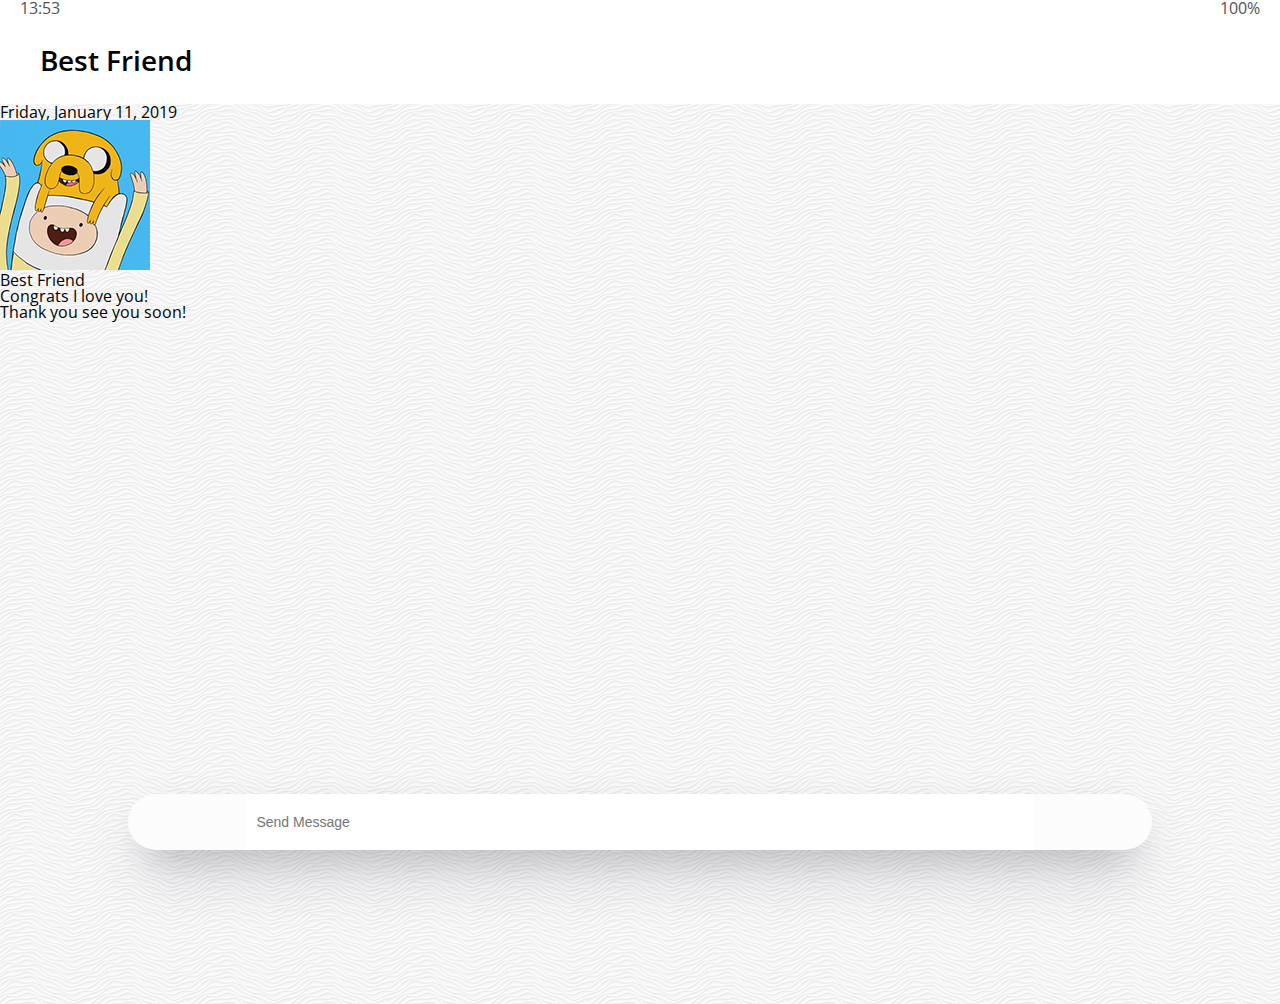
==== chat.html @ f49bbf38 "composed chat page." ====
<!DOCTYPE html>
<html lang="en">
  <head>
    <meta charset="UTF-8" />
    <meta name="viewport" content="width=device-width, initial-scale=1.0" />
    <meta http-equiv="X-UA-Compatible" content="ie=edge" />
    <link
      rel="stylesheet"
      href="https://use.fontawesome.com/releases/v5.8.1/css/all.css"
      integrity="sha384-50oBUHEmvpQ+1lW4y57PTFmhCaXp0ML5d60M1M7uH2+nqUivzIebhndOJK28anvf"
      crossorigin="anonymous"
    />
    <link rel="stylesheet" href="css/styles.css" />
    <title>Chat | Kakao Clone</title>
  </head>
  <body class="chats-body">
    <div class="status-bar">
      <div class="status-bar__column">
        <span class="status-bar__clock">13:53</span>
      </div>
      <div class="status-bar__column">
        <i class="fas fa-clock"></i>
        <i class="fas fa-volume-mute"></i>
        <i class="fas fa-wifi"></i>
        <span class="status-bar__battery-level">100%</span>
        <i class="fas fa-battery-full"></i>
      </div>
    </div>
    <header class="header">
      <div class="header__header-column">
        <div class="header__back-btn">
          <a href="index.html">
            <i class="fas fa-arrow-left fa"></i>
          </a>
        </div>
        <h1 class="header__title">Best Friend</h1>
      </div>
      <div class="header__header-column">
        <span class="header__icon">
          <i class="fas fa-search"></i>
        </span>
        <span class="header__icon">
          <i class="fas fa-bars"></i>
        </span>
      </div>
    </header>
    <main class="chat">
      <ul class="chat__messages">
        <span class="chat__timestamp">Friday, January 11, 2019</span>
        <li class="incoming-message message">
          <img src="images/avatar.jpg" alt="avatar" class="g-avatar message__avatar" />
          <div class="message__content">
            <span class="message__author">Best Friend</span>
            <div class="message__bubble">Congrats I love you!</div>
          </div>
          <span class="message__timestamp"></span>
        </li>
        <li class="outgoing-message message">
          <span class="message__timestamp"></span>
          <div class="message__content">
            <div class="message__bubble">Thank you see you soon!</div>
          </div>
        </li>
      </ul>
    </main>
    <div class="chat__write">
      <div class="chat__write-column"><i class="far fa-plus-square"></i></div>
      <div class="chat__write-column">
        <input type="text" placeholder="Send Message" class="chat__write-input" />
      </div>
      <div class="chat__write-column">
        <span class="chat__write-icon"><i class="far fa-smile-wink"></i></span>
        <span class="chat__write-icon"><i class="fas fa-microphone"></i></span>
      </div>
    </div>
  </body>
</html>
---- css/styles.css ----
@import url("https://fonts.googleapis.com/css?family=Open+Sans:300,400,600");
@import "reset.css";
@import "status-bar.css";
@import "header.css";
@import "nav-bar.css";
@import "friend.css";
@import "friends.css";
@import "find.css";
@import "more.css";
@import "settings.css";
@import "chat.css";

* {
  box-sizing: border-box;
}

body {
  background-color: white;
  padding: 10px 20px;
  color: #020202;
  font-family: "Open Sans", -apple-system, BlinkMacSystemFont, "Segoe UI", Roboto, Oxygen, Ubuntu,
    Cantarell, "Helvetica Neue", sans-serif;
}

a {
  color: inherit;
  text-decoration: none;
}
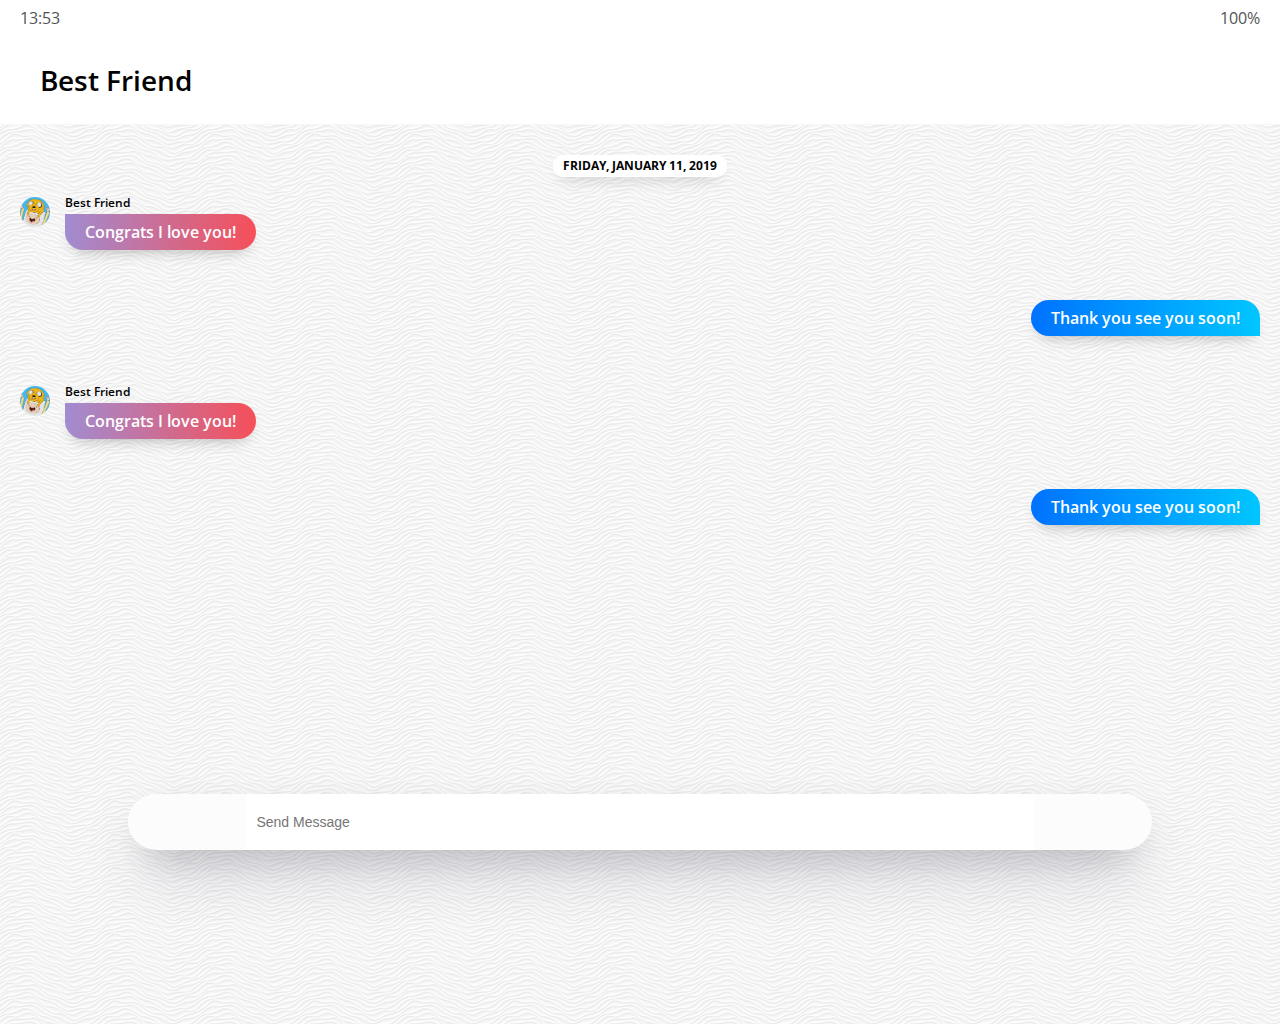
==== commit abd5fca0: "complicated chat page." ====
--- a/chat.html
+++ b/chat.html
@@ -44,21 +44,33 @@
         </span>
       </div>
     </header>
-    <main class="chat">
+    <main class="chat-screen">
       <ul class="chat__messages">
         <span class="chat__timestamp">Friday, January 11, 2019</span>
         <li class="incoming-message message">
           <img src="images/avatar.jpg" alt="avatar" class="g-avatar message__avatar" />
           <div class="message__content">
             <span class="message__author">Best Friend</span>
-            <div class="message__bubble">Congrats I love you!</div>
+            <span class="message__bubble">Congrats I love you!</span>
           </div>
-          <span class="message__timestamp"></span>
         </li>
-        <li class="outgoing-message message">
+        <li class="sent-message message">
           <span class="message__timestamp"></span>
           <div class="message__content">
-            <div class="message__bubble">Thank you see you soon!</div>
+            <span class="message__bubble">Thank you see you soon!</span>
+          </div>
+        </li>
+        <li class="incoming-message message">
+          <img src="images/avatar.jpg" alt="avatar" class="g-avatar message__avatar" />
+          <div class="message__content">
+            <span class="message__author">Best Friend</span>
+            <span class="message__bubble">Congrats I love you!</span>
+          </div>
+        </li>
+        <li class="sent-message message">
+          <span class="message__timestamp"></span>
+          <div class="message__content">
+            <span class="message__bubble">Thank you see you soon!</span>
           </div>
         </li>
       </ul>
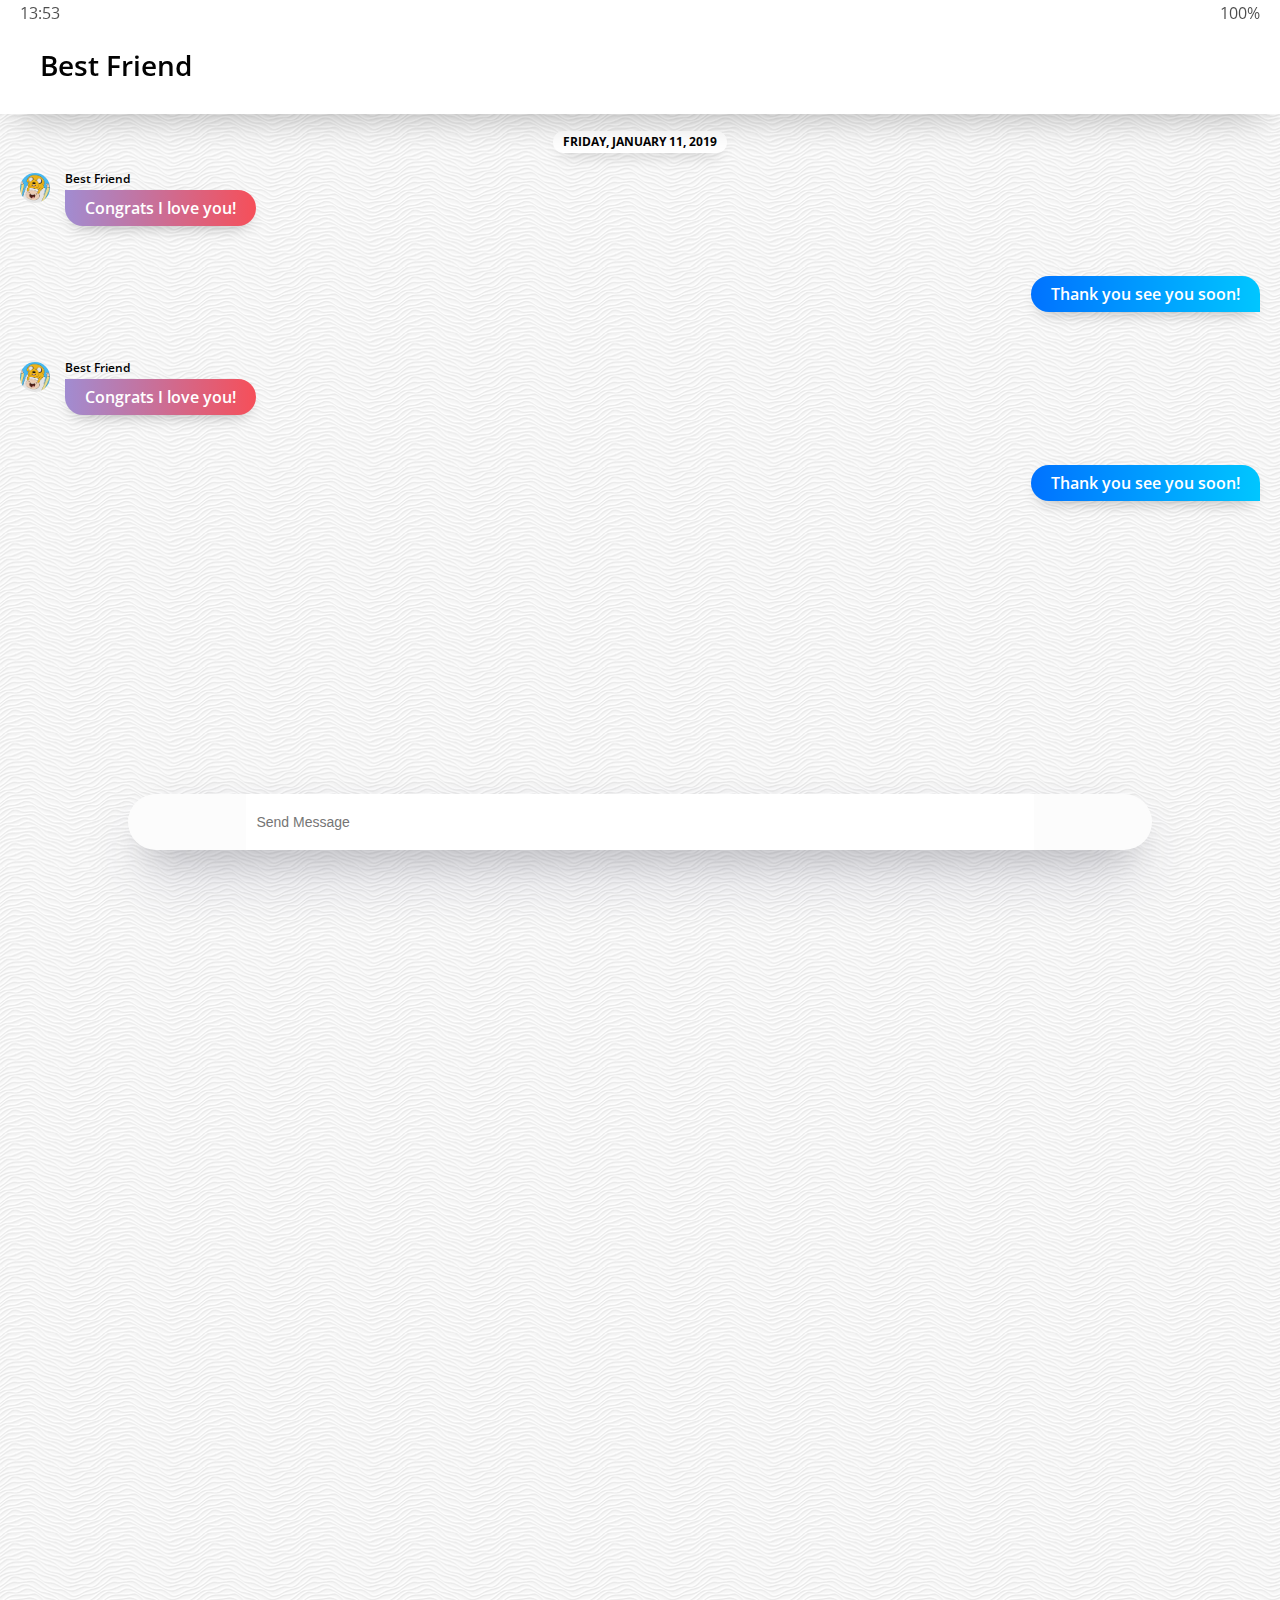
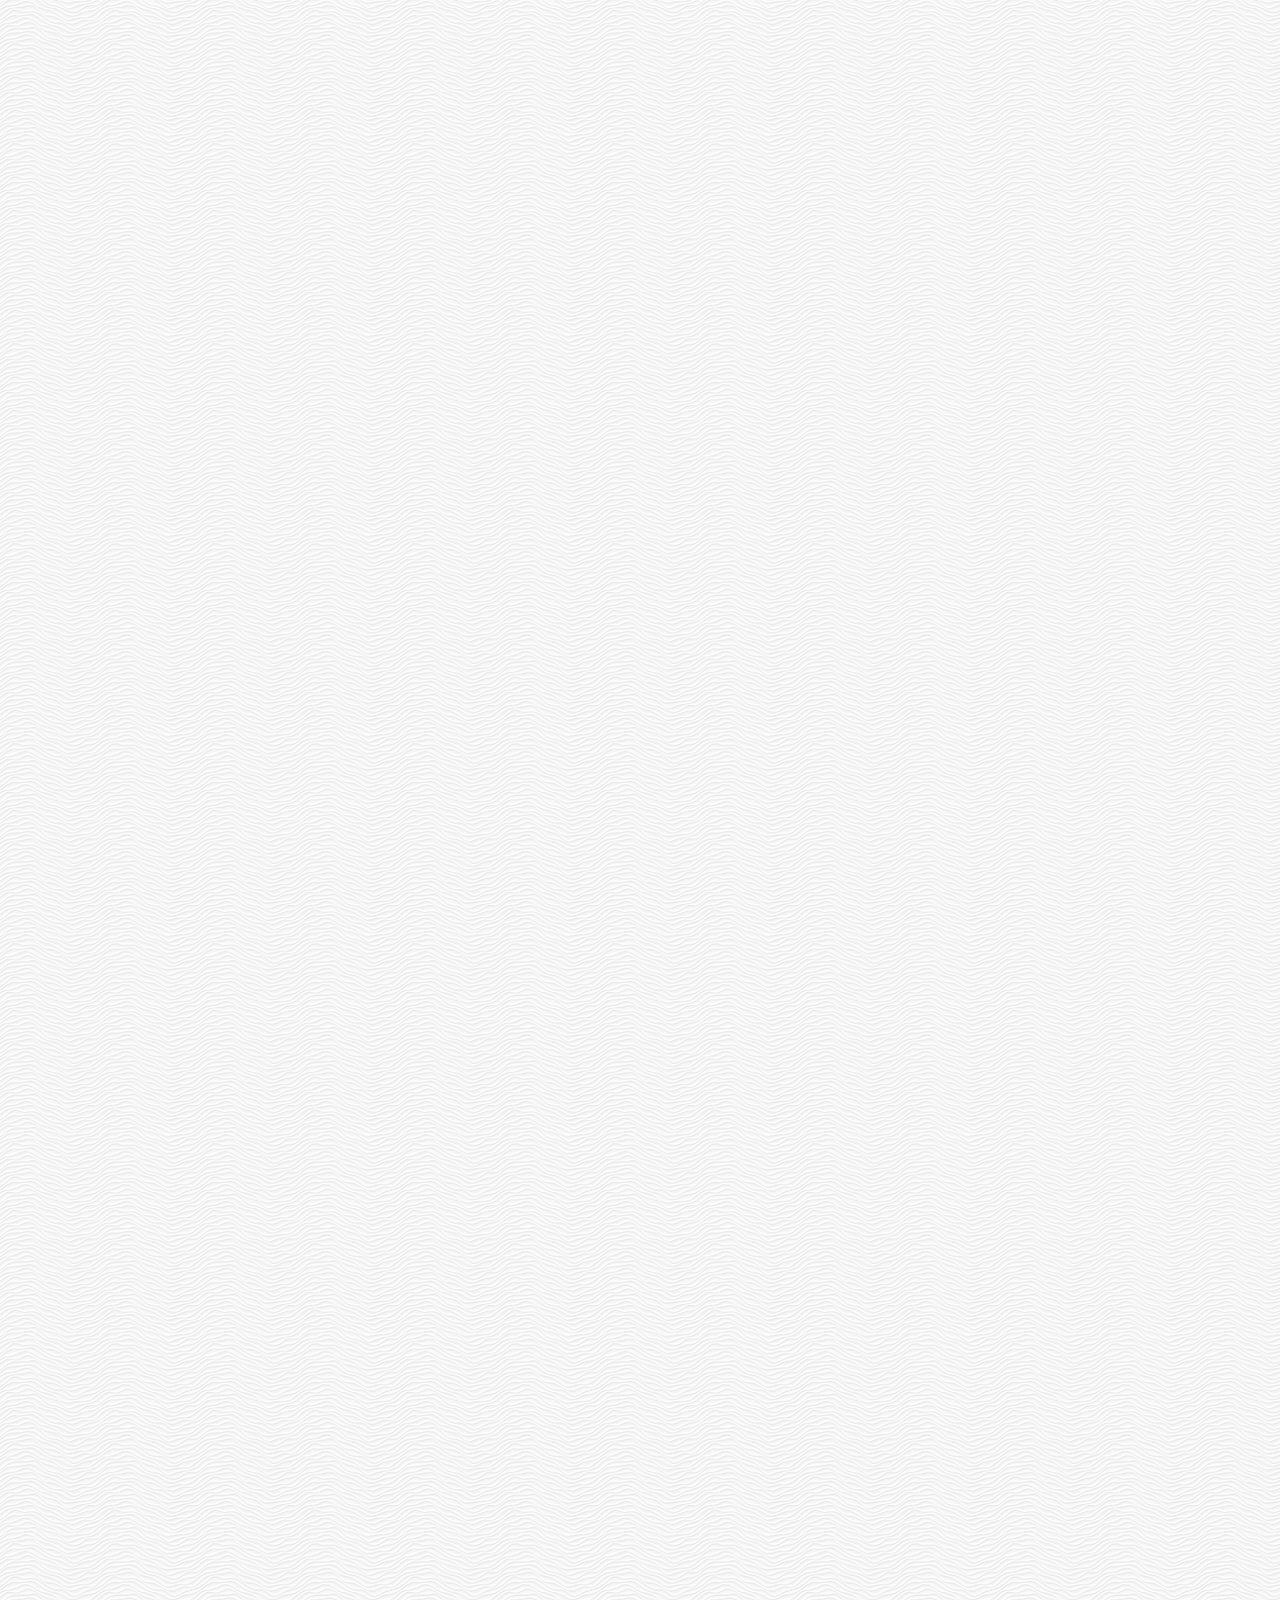
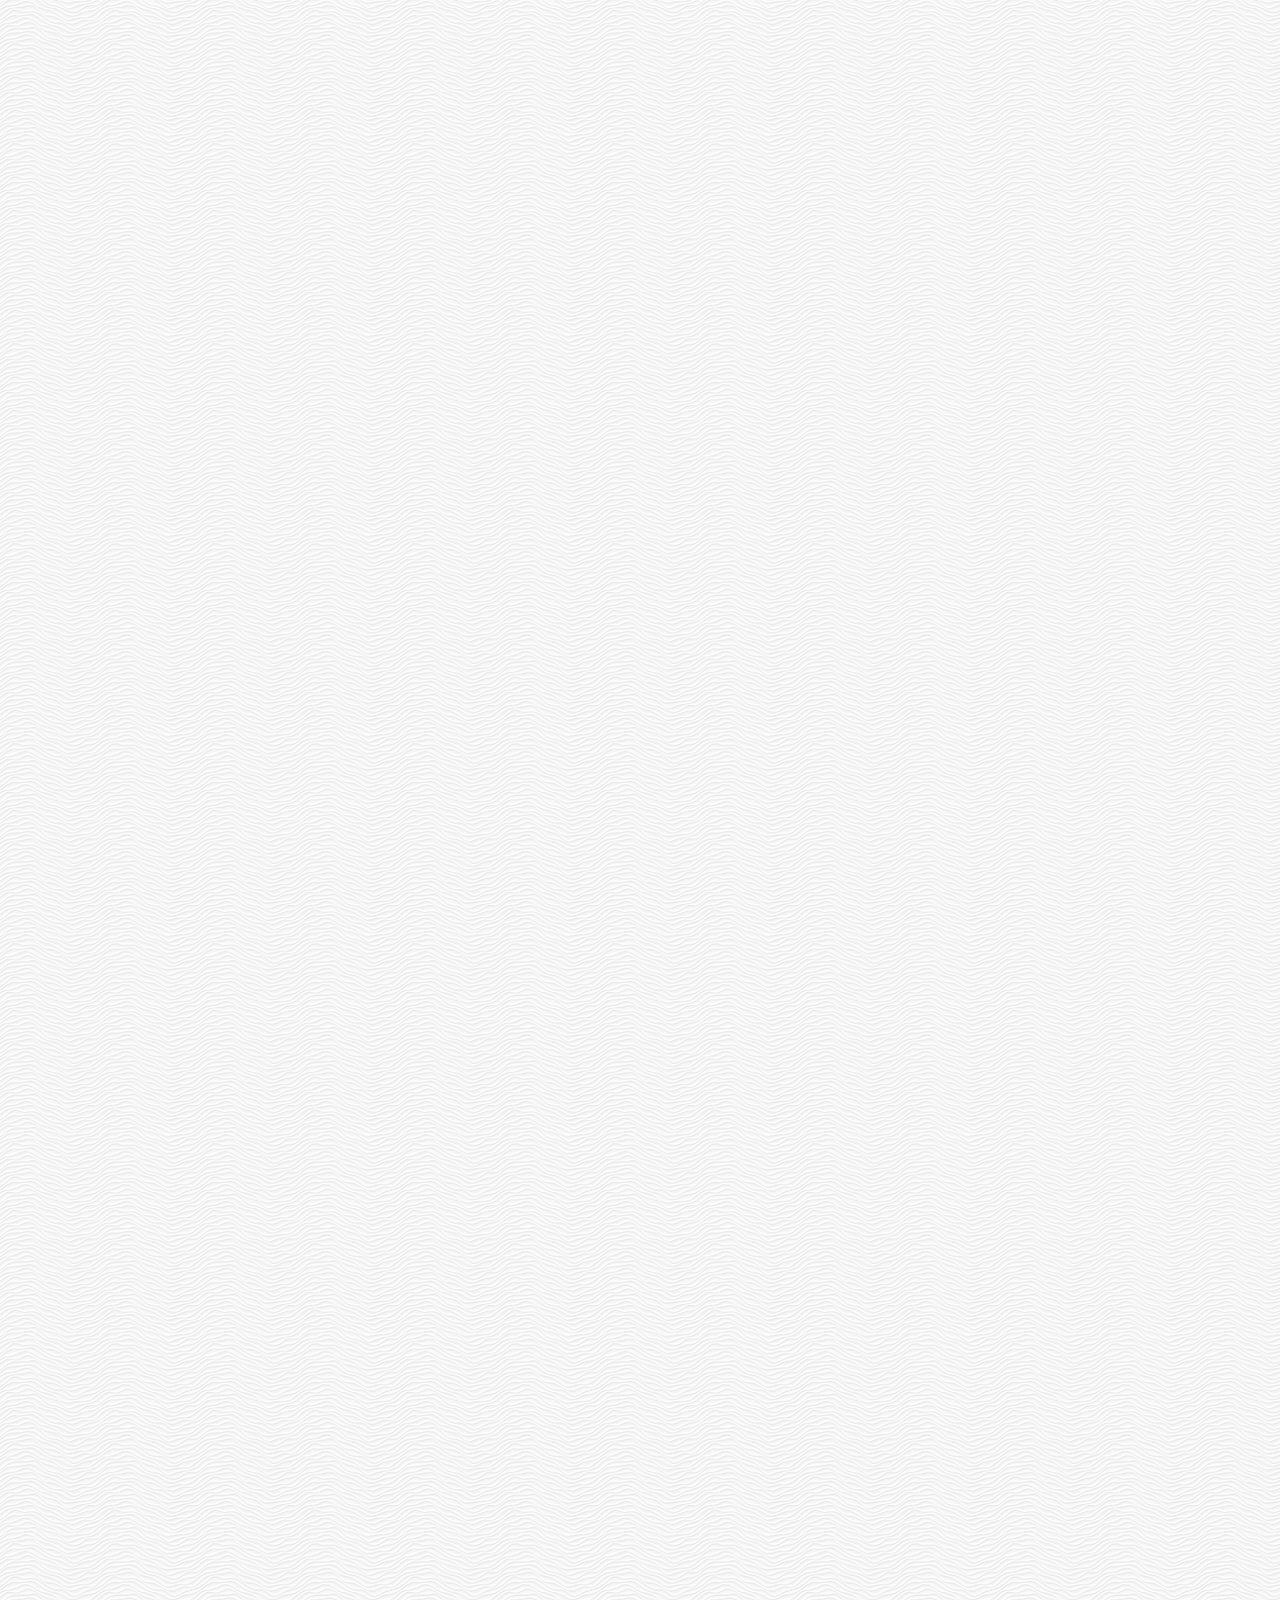
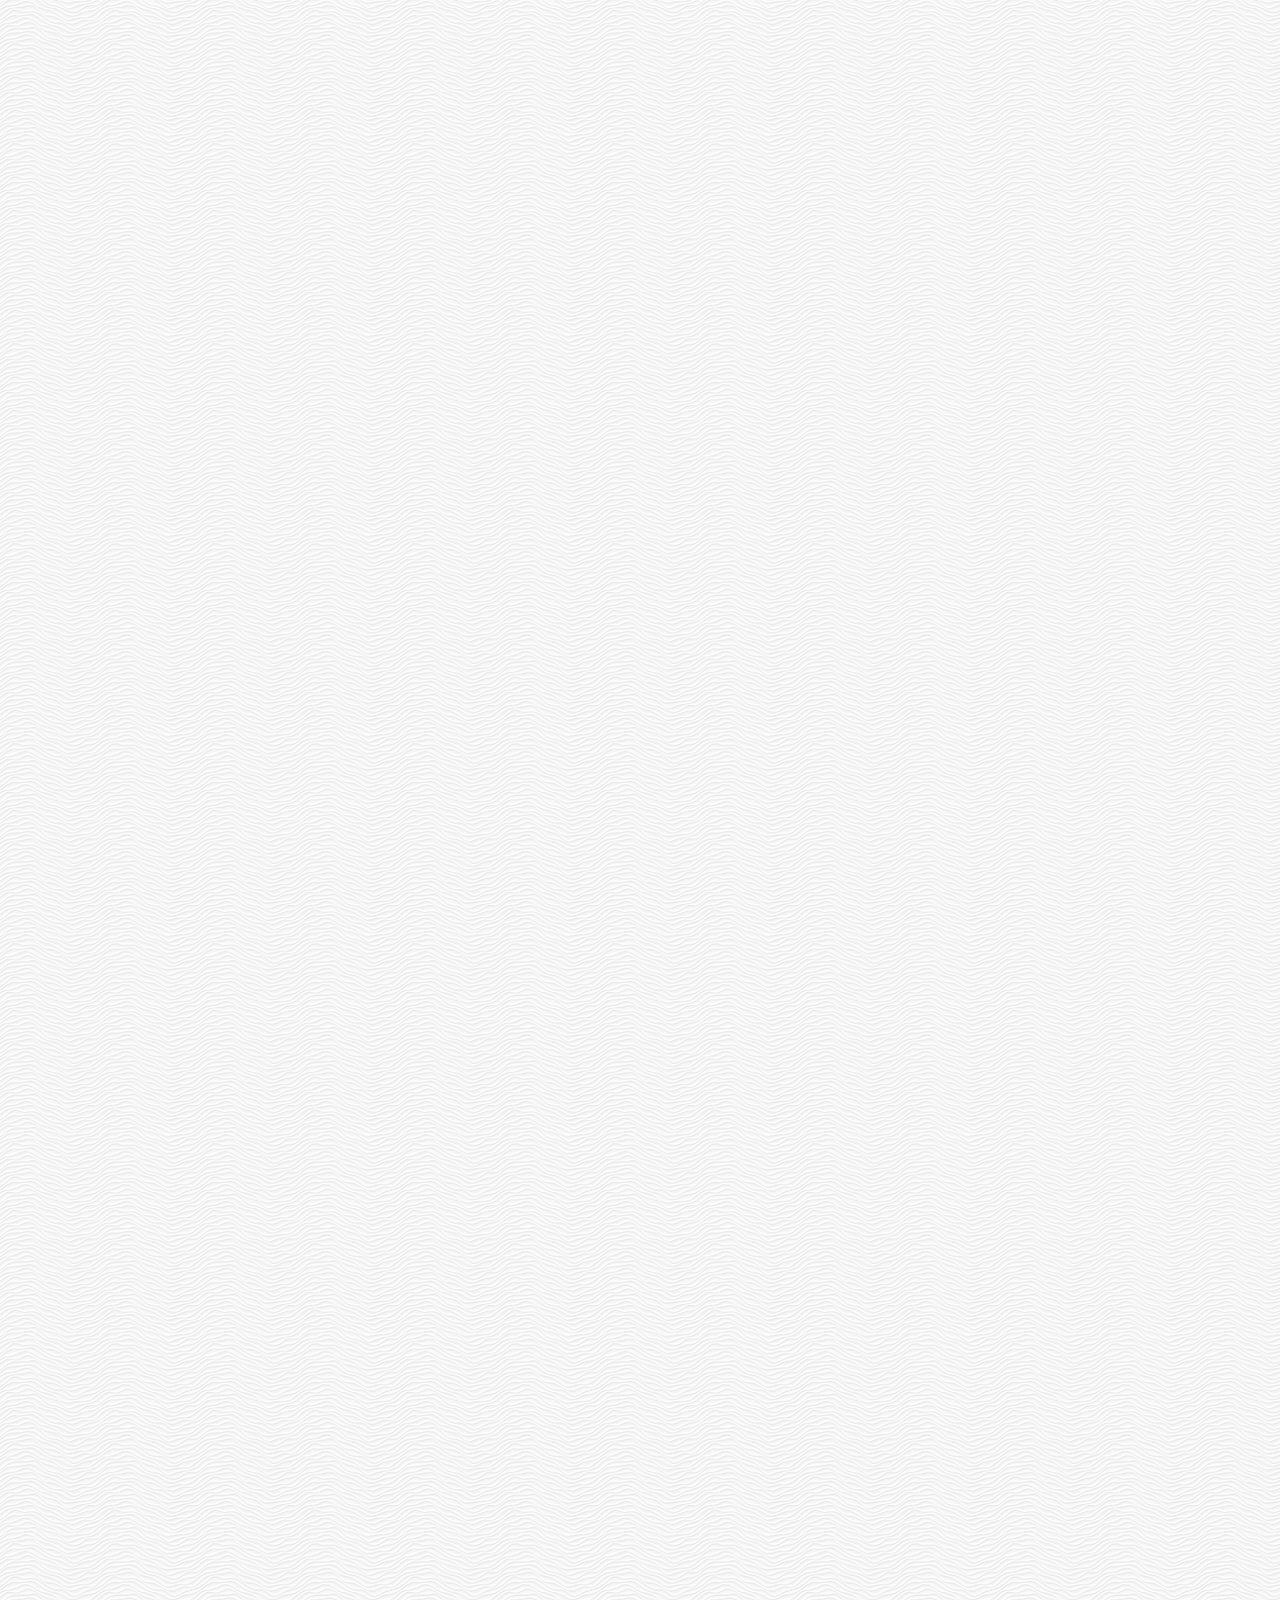
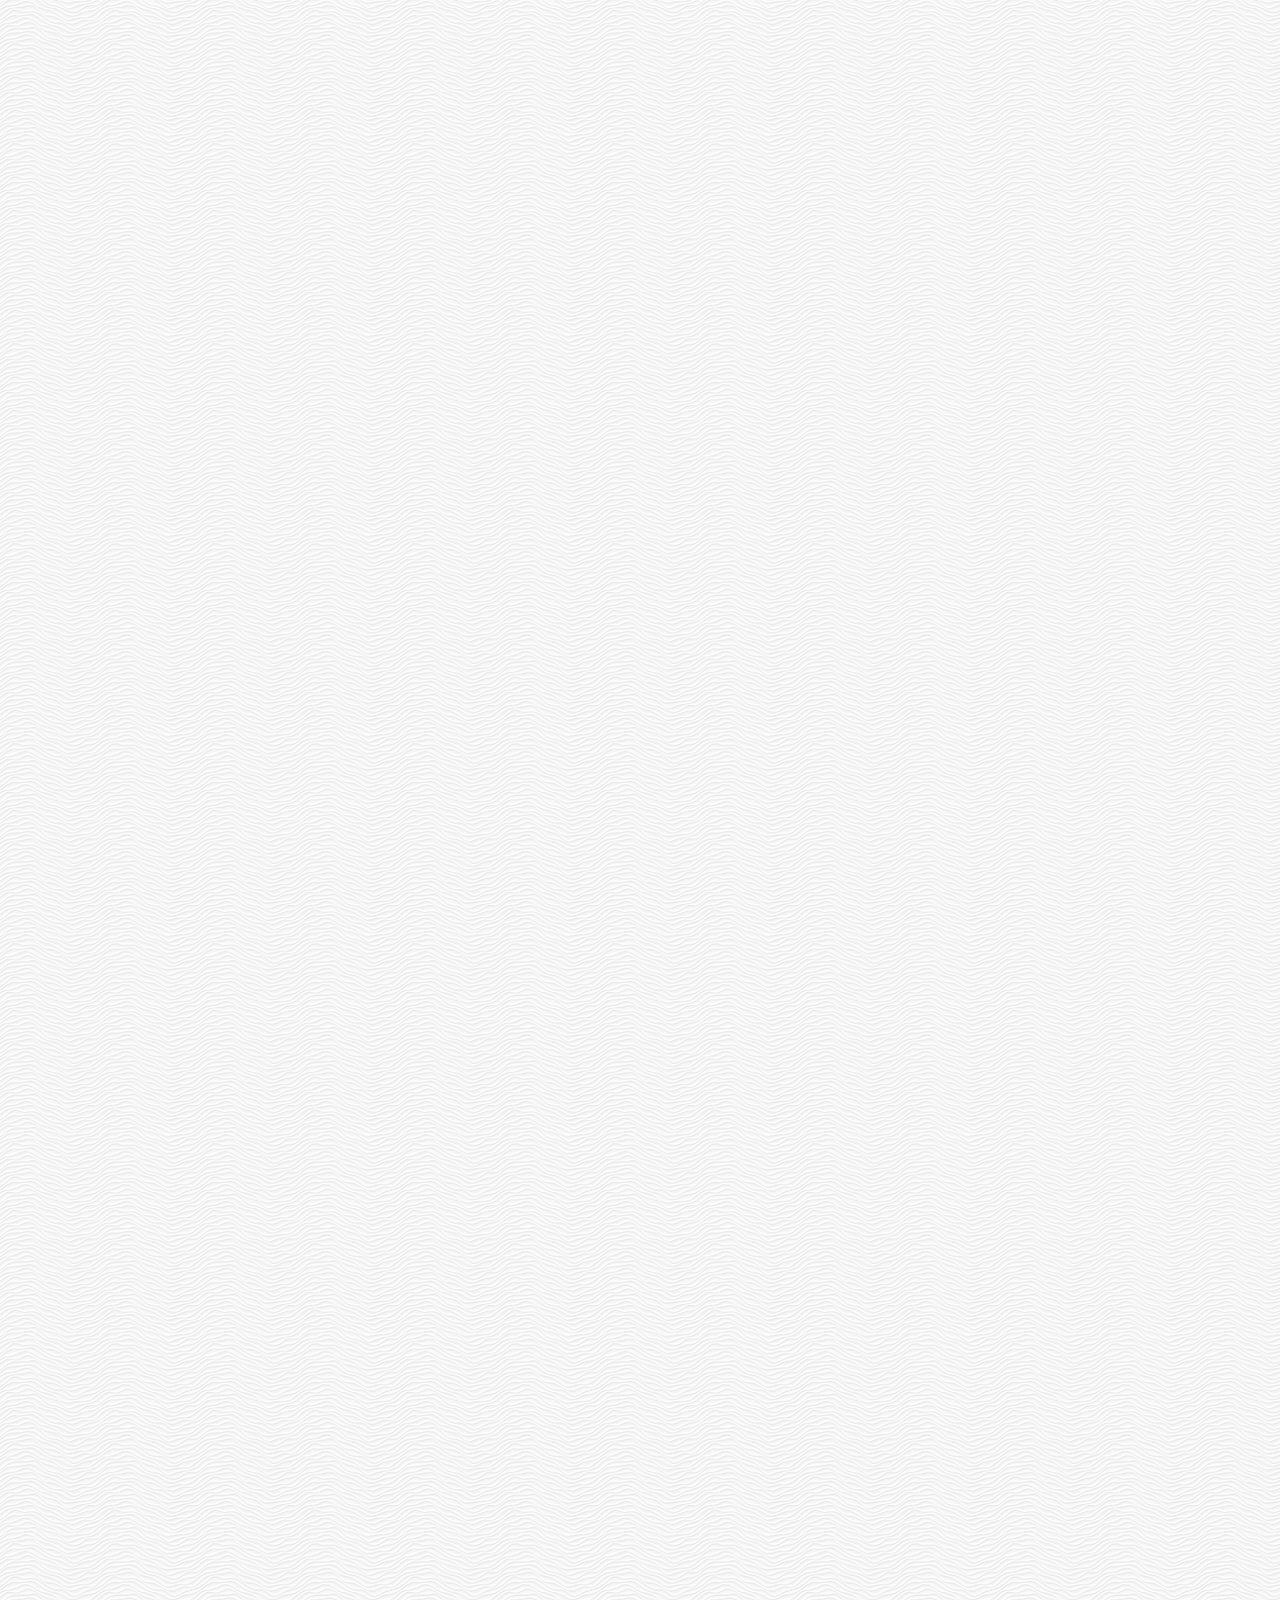
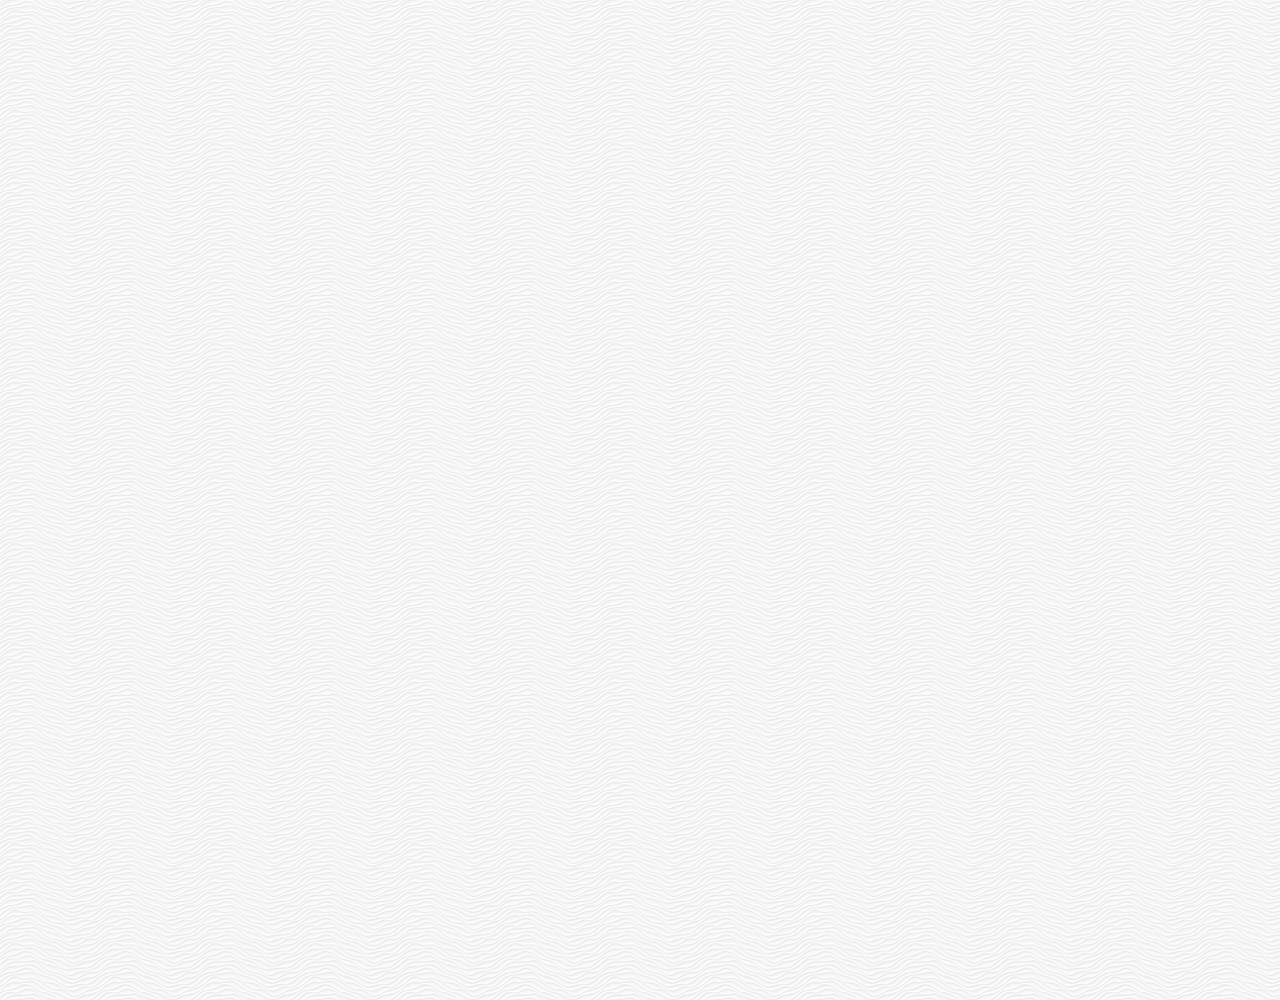
==== commit 6071ed4f: "UI modified for giving shadow some elements" ====
--- a/chat.html
+++ b/chat.html
@@ -14,36 +14,38 @@
     <title>Chat | Kakao Clone</title>
   </head>
   <body class="chats-body">
-    <div class="status-bar">
-      <div class="status-bar__column">
-        <span class="status-bar__clock">13:53</span>
+    <div class="header-wrapper">
+      <div class="status-bar">
+        <div class="status-bar__column">
+          <span class="status-bar__clock">13:53</span>
+        </div>
+        <div class="status-bar__column">
+          <i class="fas fa-clock"></i>
+          <i class="fas fa-volume-mute"></i>
+          <i class="fas fa-wifi"></i>
+          <span class="status-bar__battery-level">100%</span>
+          <i class="fas fa-battery-full"></i>
+        </div>
       </div>
-      <div class="status-bar__column">
-        <i class="fas fa-clock"></i>
-        <i class="fas fa-volume-mute"></i>
-        <i class="fas fa-wifi"></i>
-        <span class="status-bar__battery-level">100%</span>
-        <i class="fas fa-battery-full"></i>
-      </div>
+      <header class="header">
+        <div class="header__header-column">
+          <div class="header__back-btn">
+            <a href="index.html">
+              <i class="fas fa-arrow-left fa"></i>
+            </a>
+          </div>
+          <h1 class="header__title">Best Friend</h1>
+        </div>
+        <div class="header__header-column">
+          <span class="header__icon">
+            <i class="fas fa-search"></i>
+          </span>
+          <span class="header__icon">
+            <i class="fas fa-bars"></i>
+          </span>
+        </div>
+      </header>
     </div>
-    <header class="header">
-      <div class="header__header-column">
-        <div class="header__back-btn">
-          <a href="index.html">
-            <i class="fas fa-arrow-left fa"></i>
-          </a>
-        </div>
-        <h1 class="header__title">Best Friend</h1>
-      </div>
-      <div class="header__header-column">
-        <span class="header__icon">
-          <i class="fas fa-search"></i>
-        </span>
-        <span class="header__icon">
-          <i class="fas fa-bars"></i>
-        </span>
-      </div>
-    </header>
     <main class="chat-screen">
       <ul class="chat__messages">
         <span class="chat__timestamp">Friday, January 11, 2019</span>
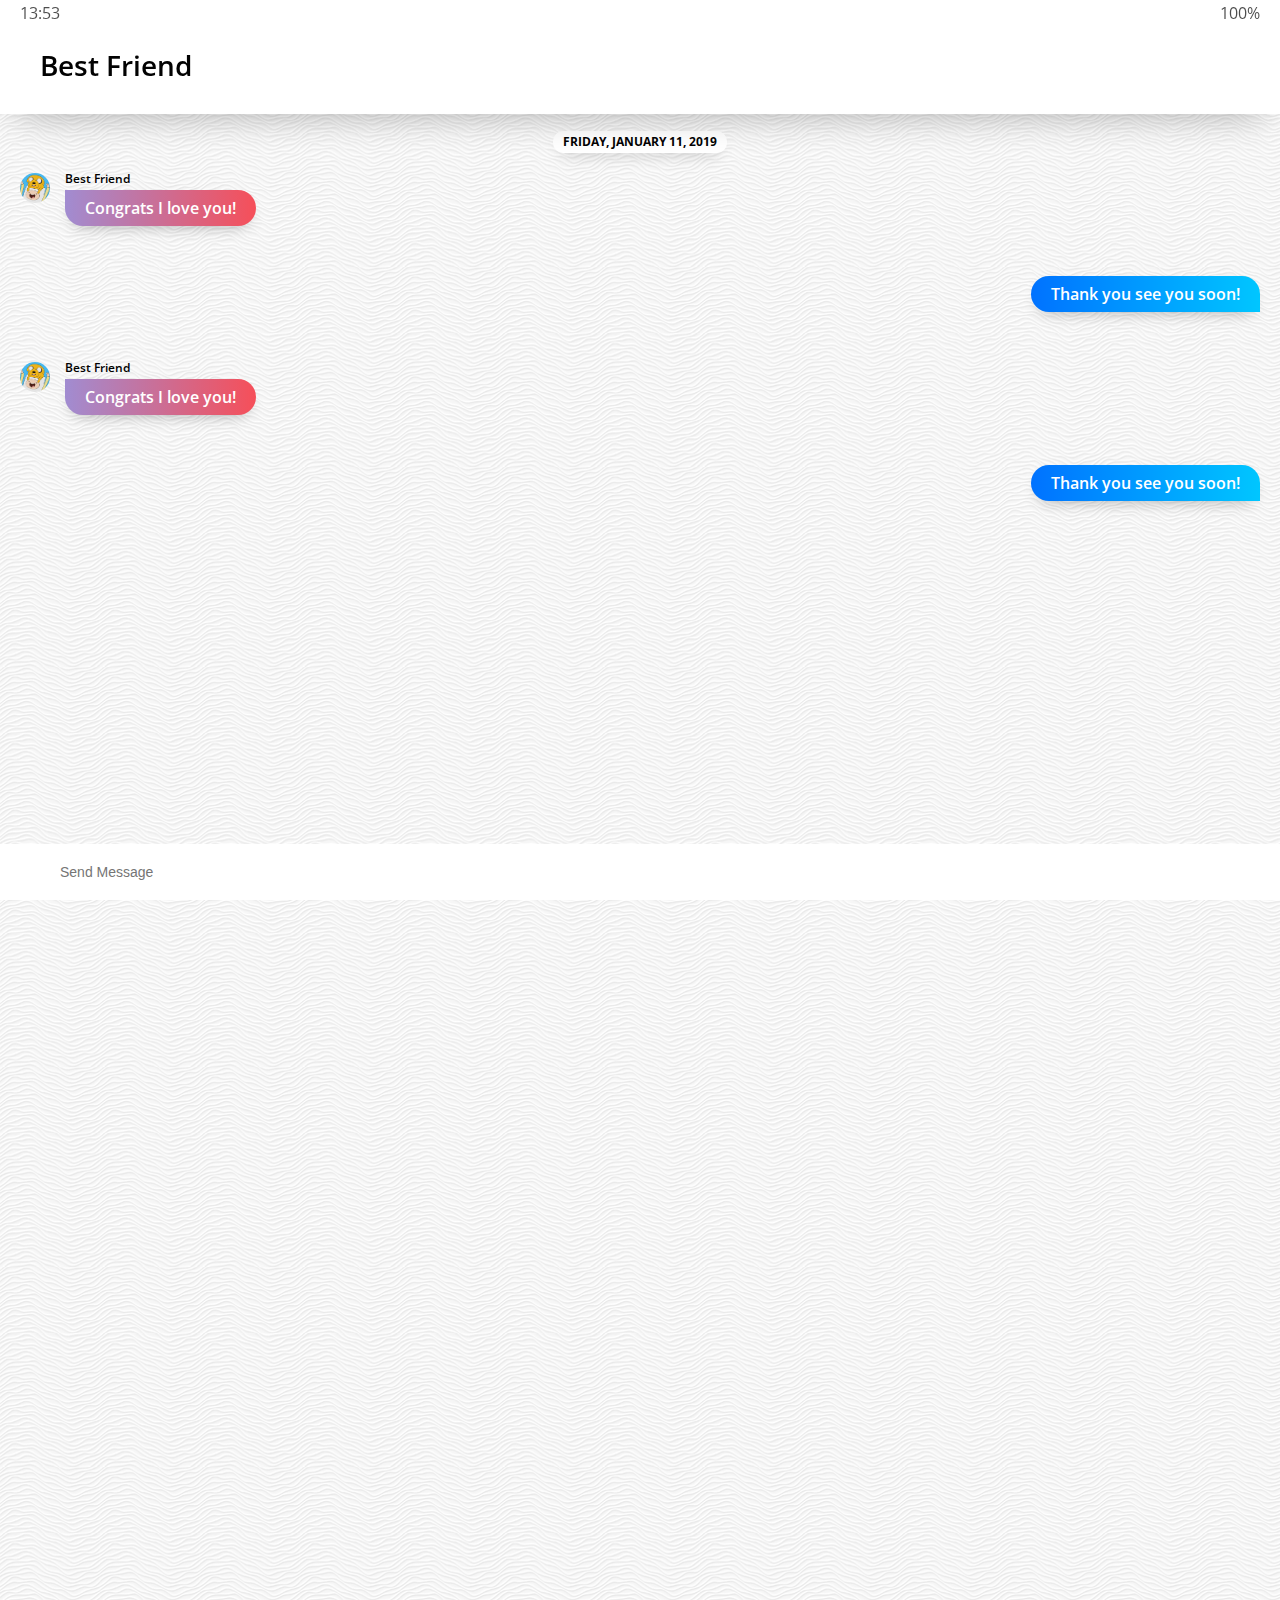
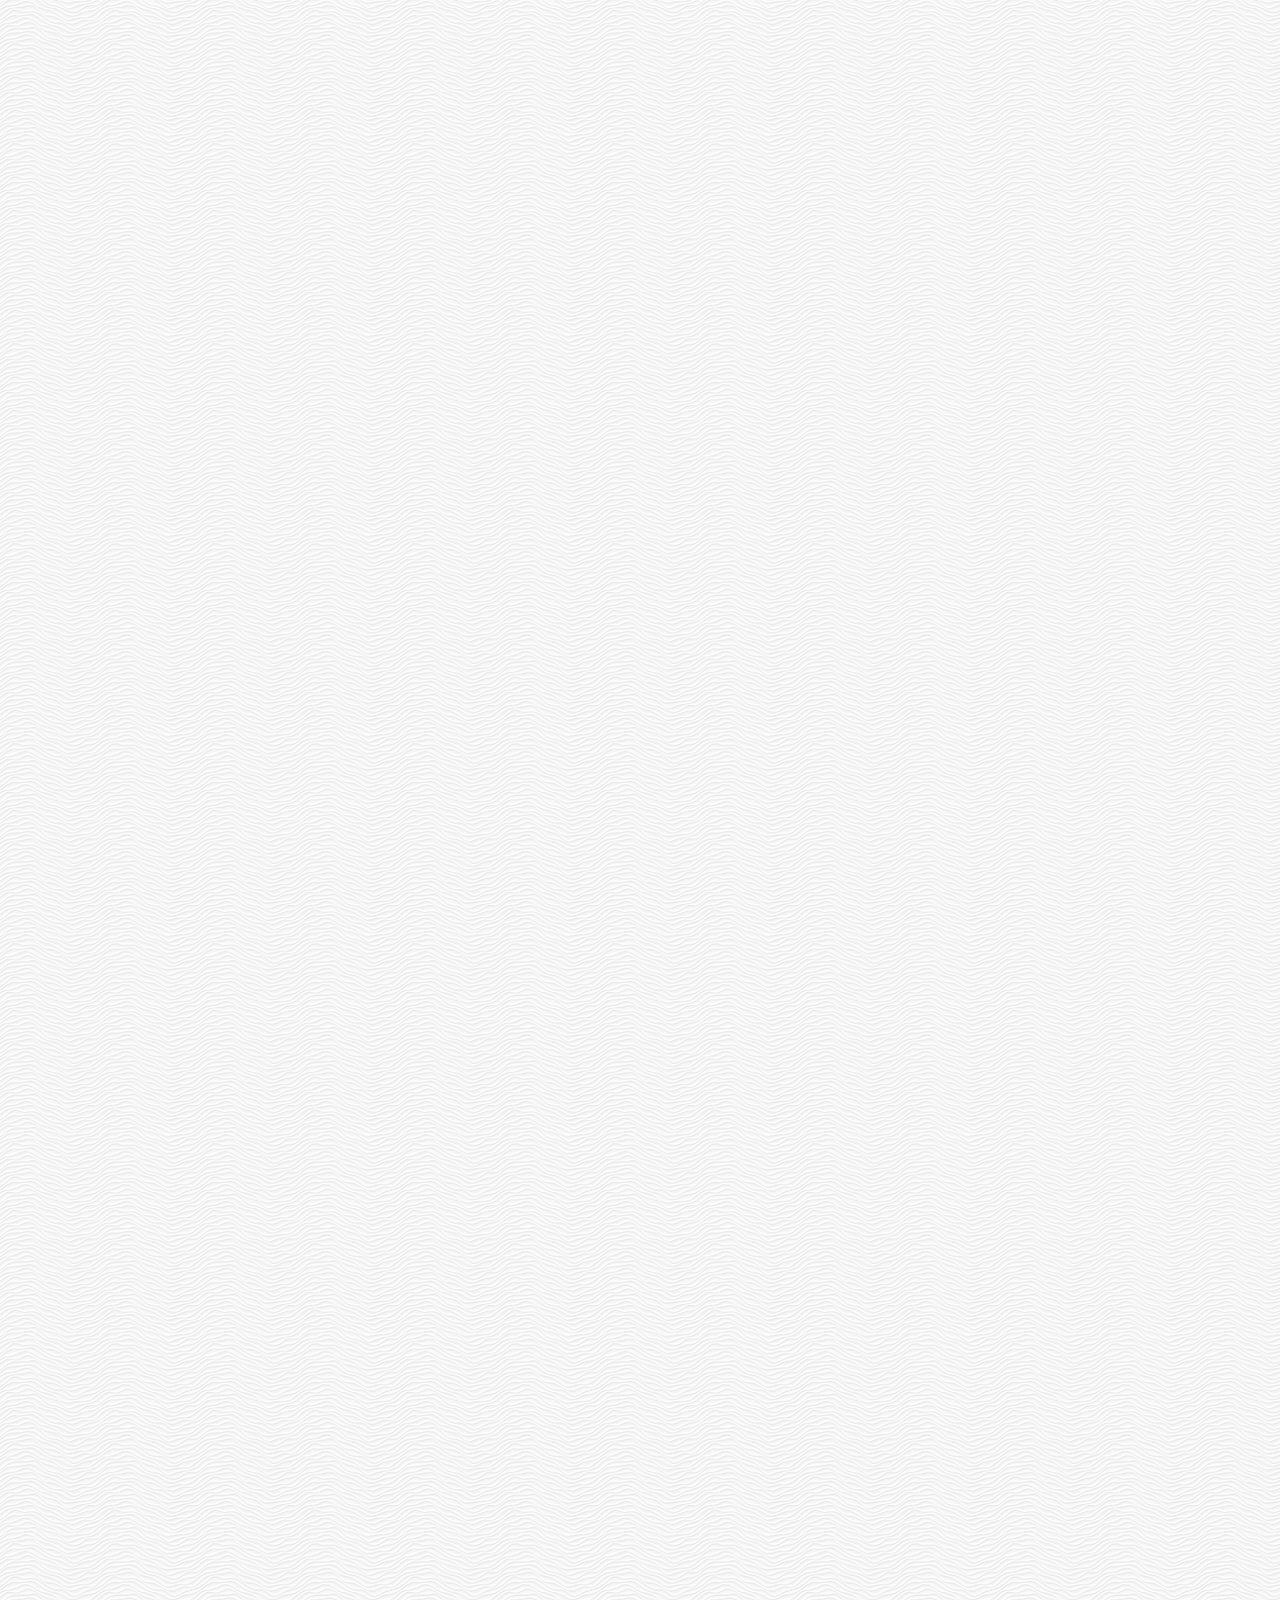
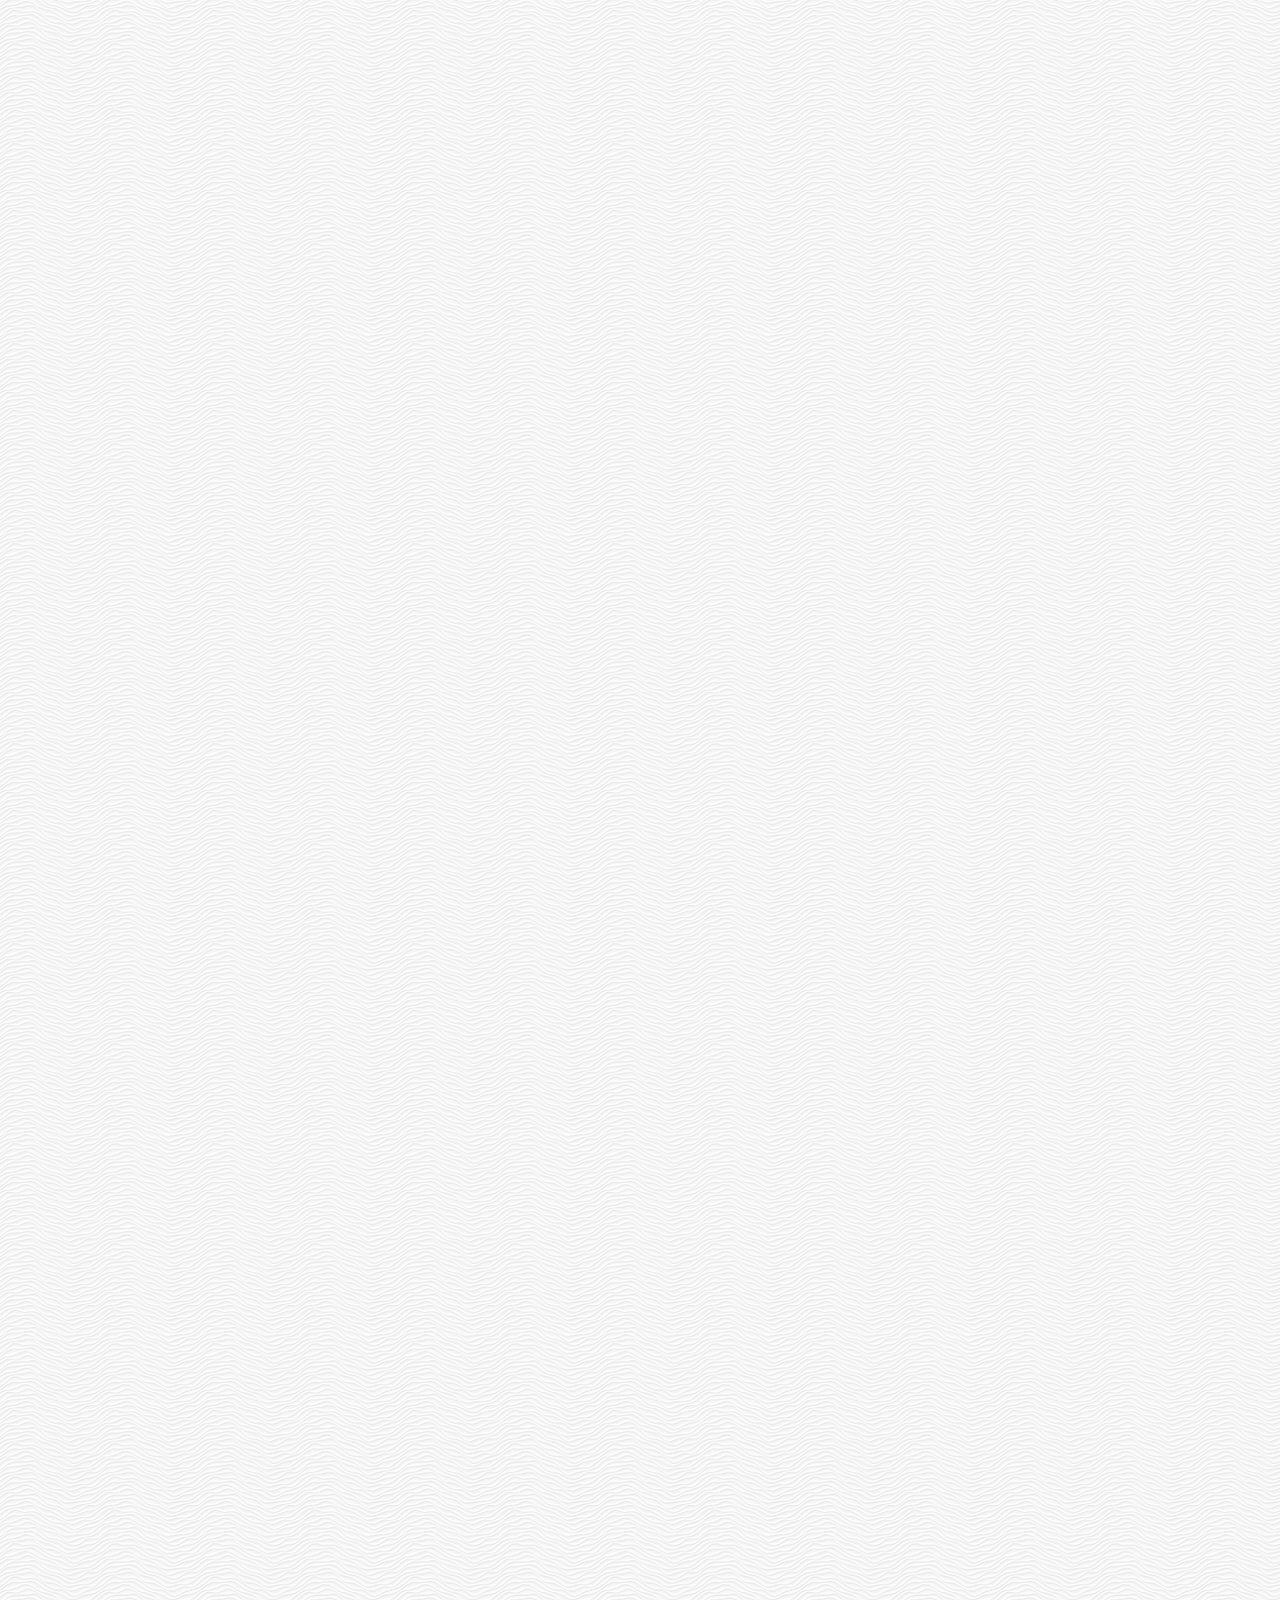
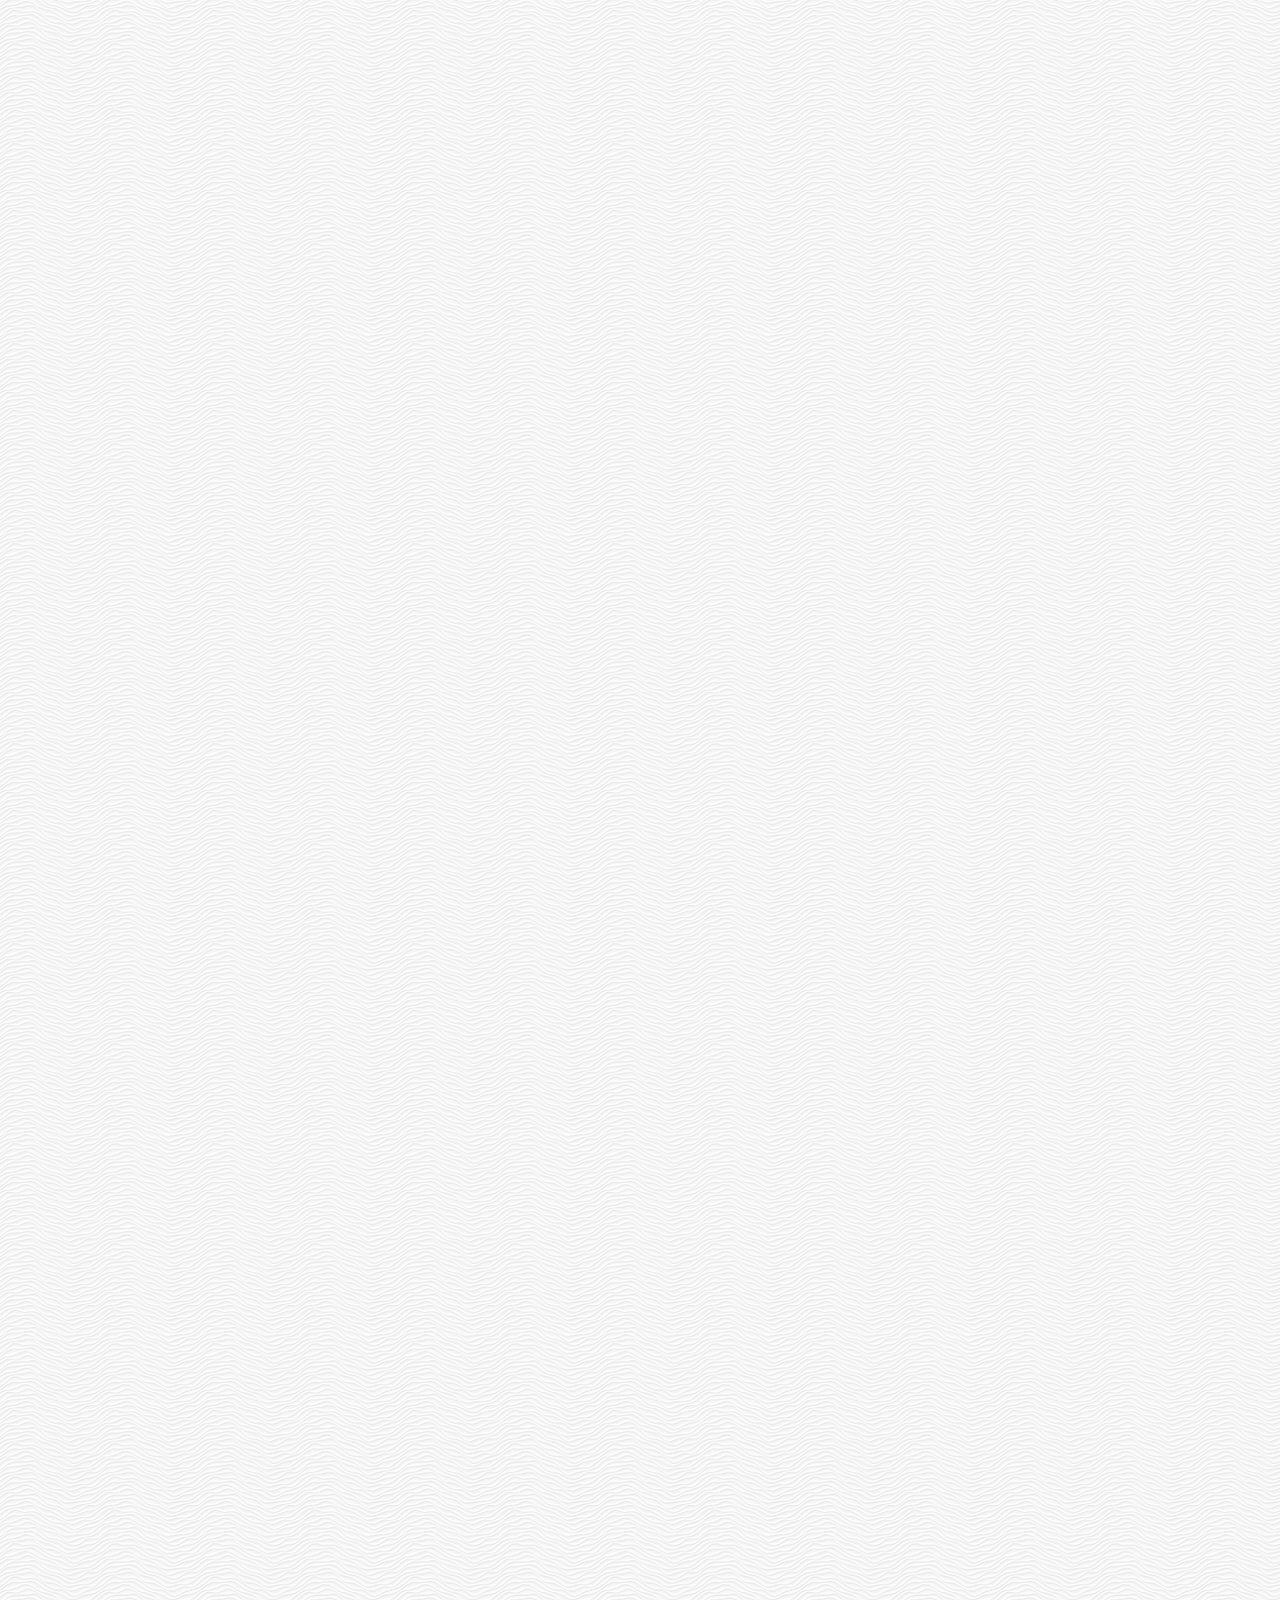
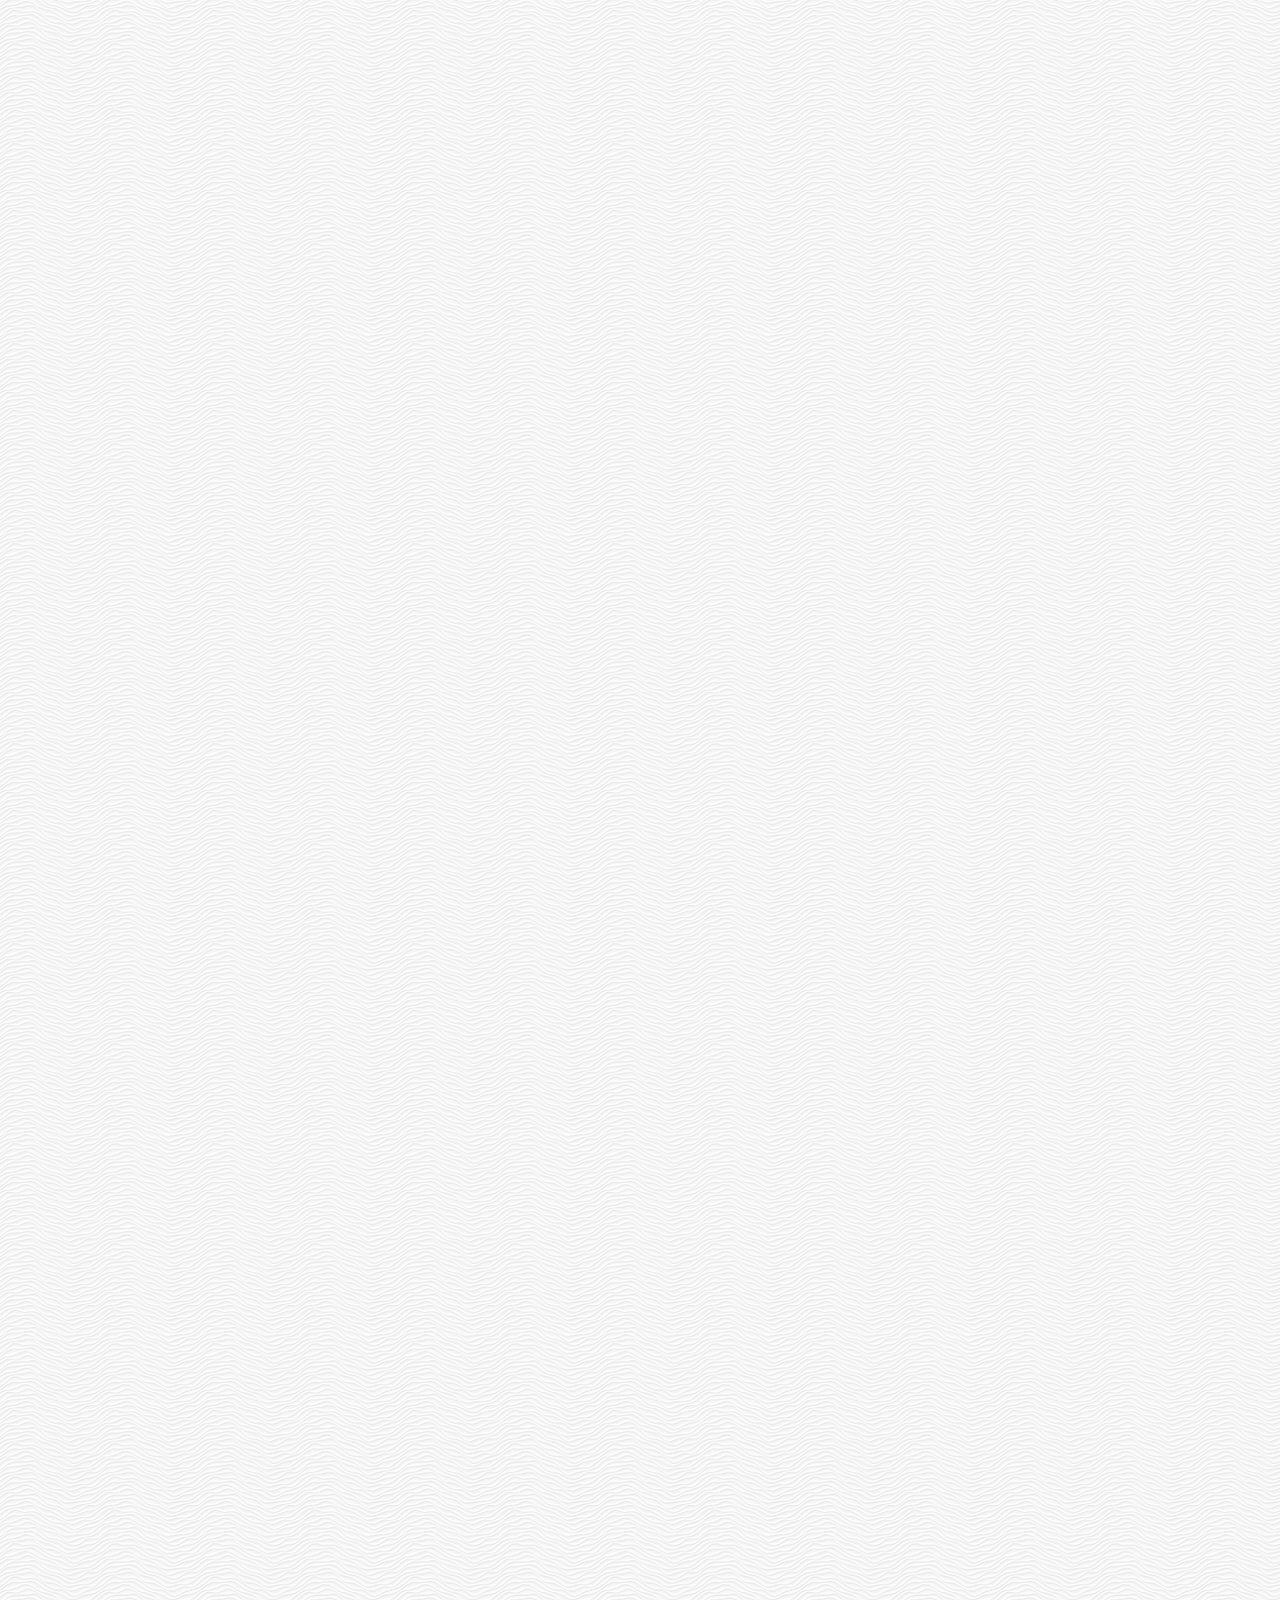
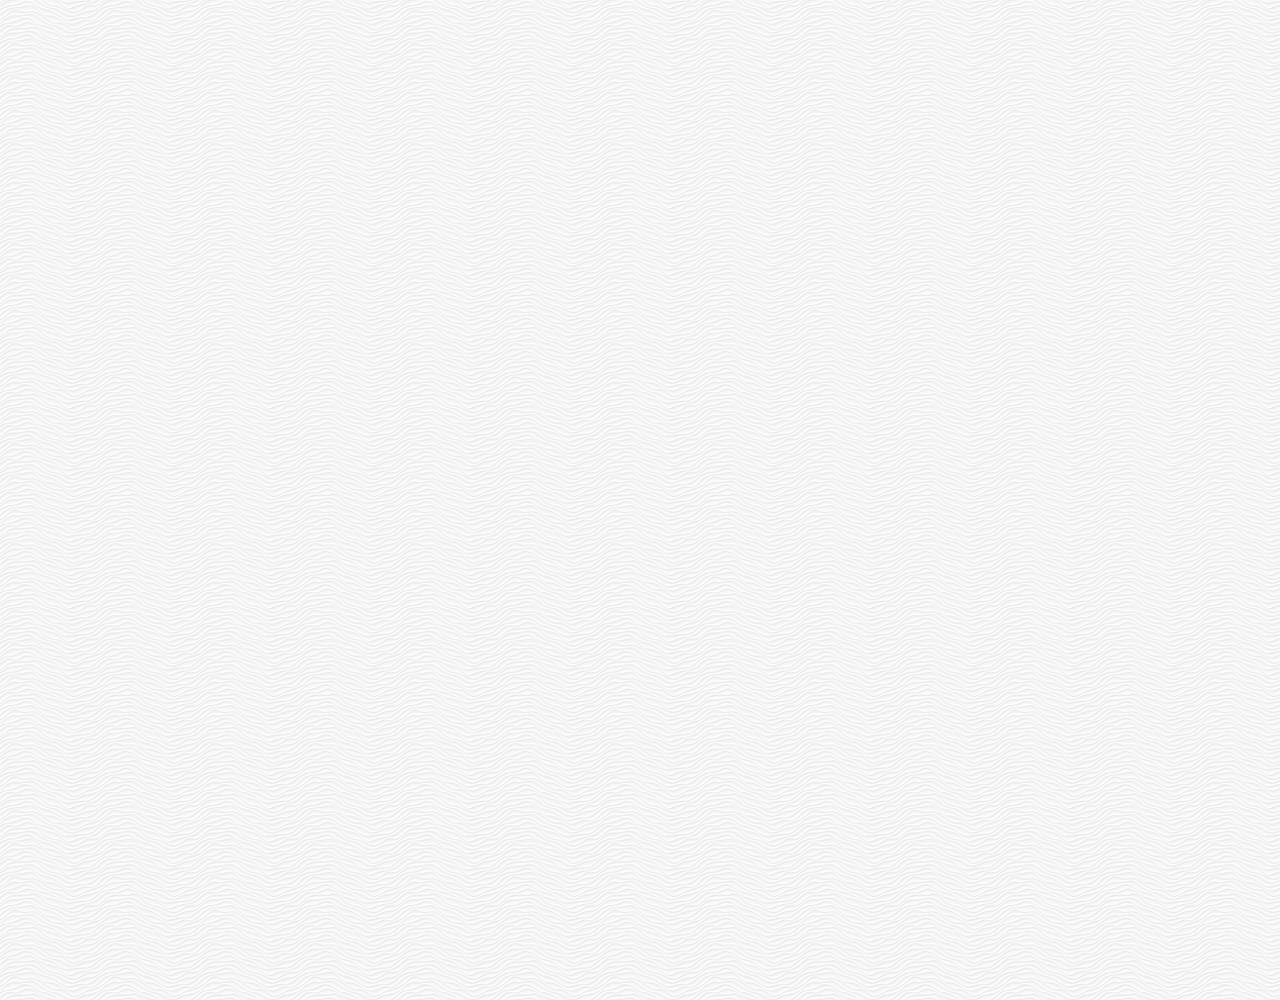
==== commit a5499446: "Animated chat components." ====
--- a/chat.html
+++ b/chat.html
@@ -77,12 +77,10 @@
         </li>
       </ul>
     </main>
-    <div class="chat__write">
-      <div class="chat__write-column"><i class="far fa-plus-square"></i></div>
-      <div class="chat__write-column">
-        <input type="text" placeholder="Send Message" class="chat__write-input" />
-      </div>
-      <div class="chat__write-column">
+    <div class="chat__write--container">
+      <input type="text" placeholder="Send Message" class="chat__write chat__write-input" />
+      <div class="chat__icon-left  chat__icon"><i class="far fa-plus-square"></i></div>
+      <div class="chat__icon-right chat__icon">
         <span class="chat__write-icon"><i class="far fa-smile-wink"></i></span>
         <span class="chat__write-icon"><i class="fas fa-microphone"></i></span>
       </div>
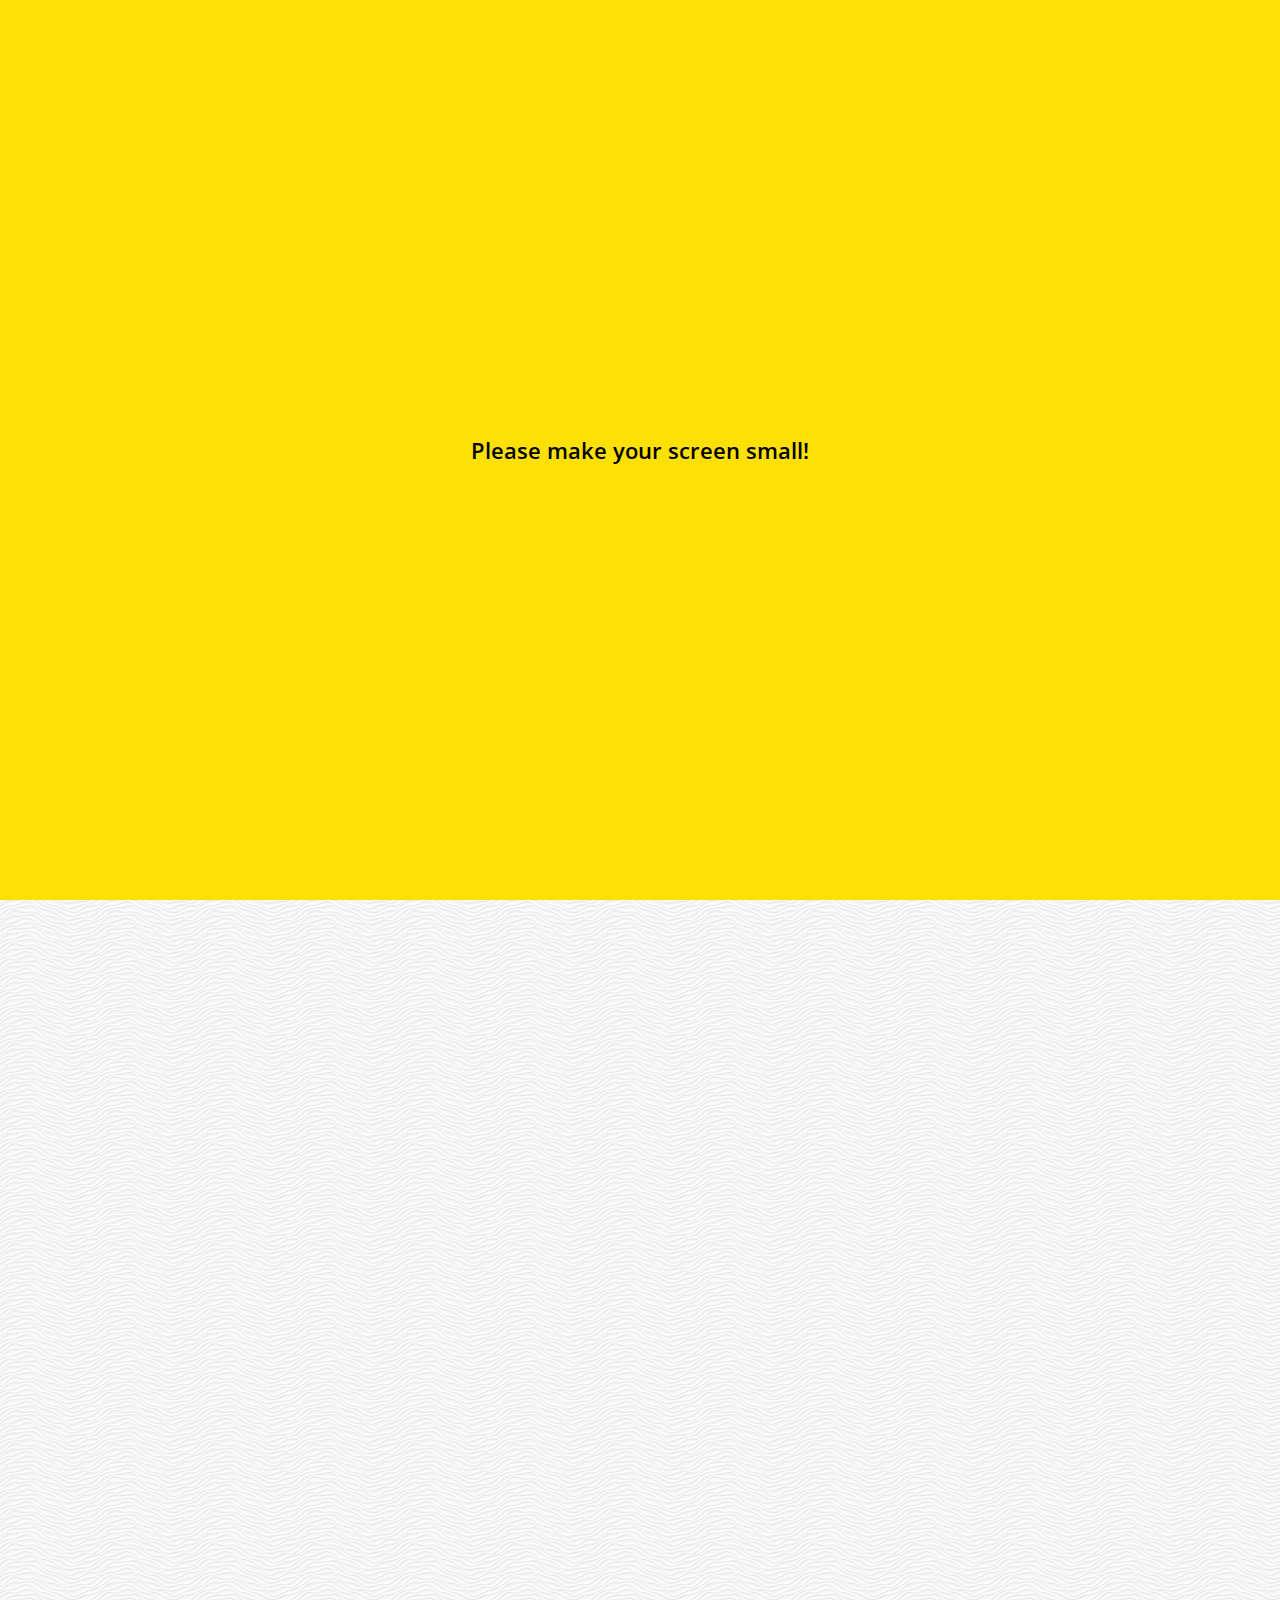
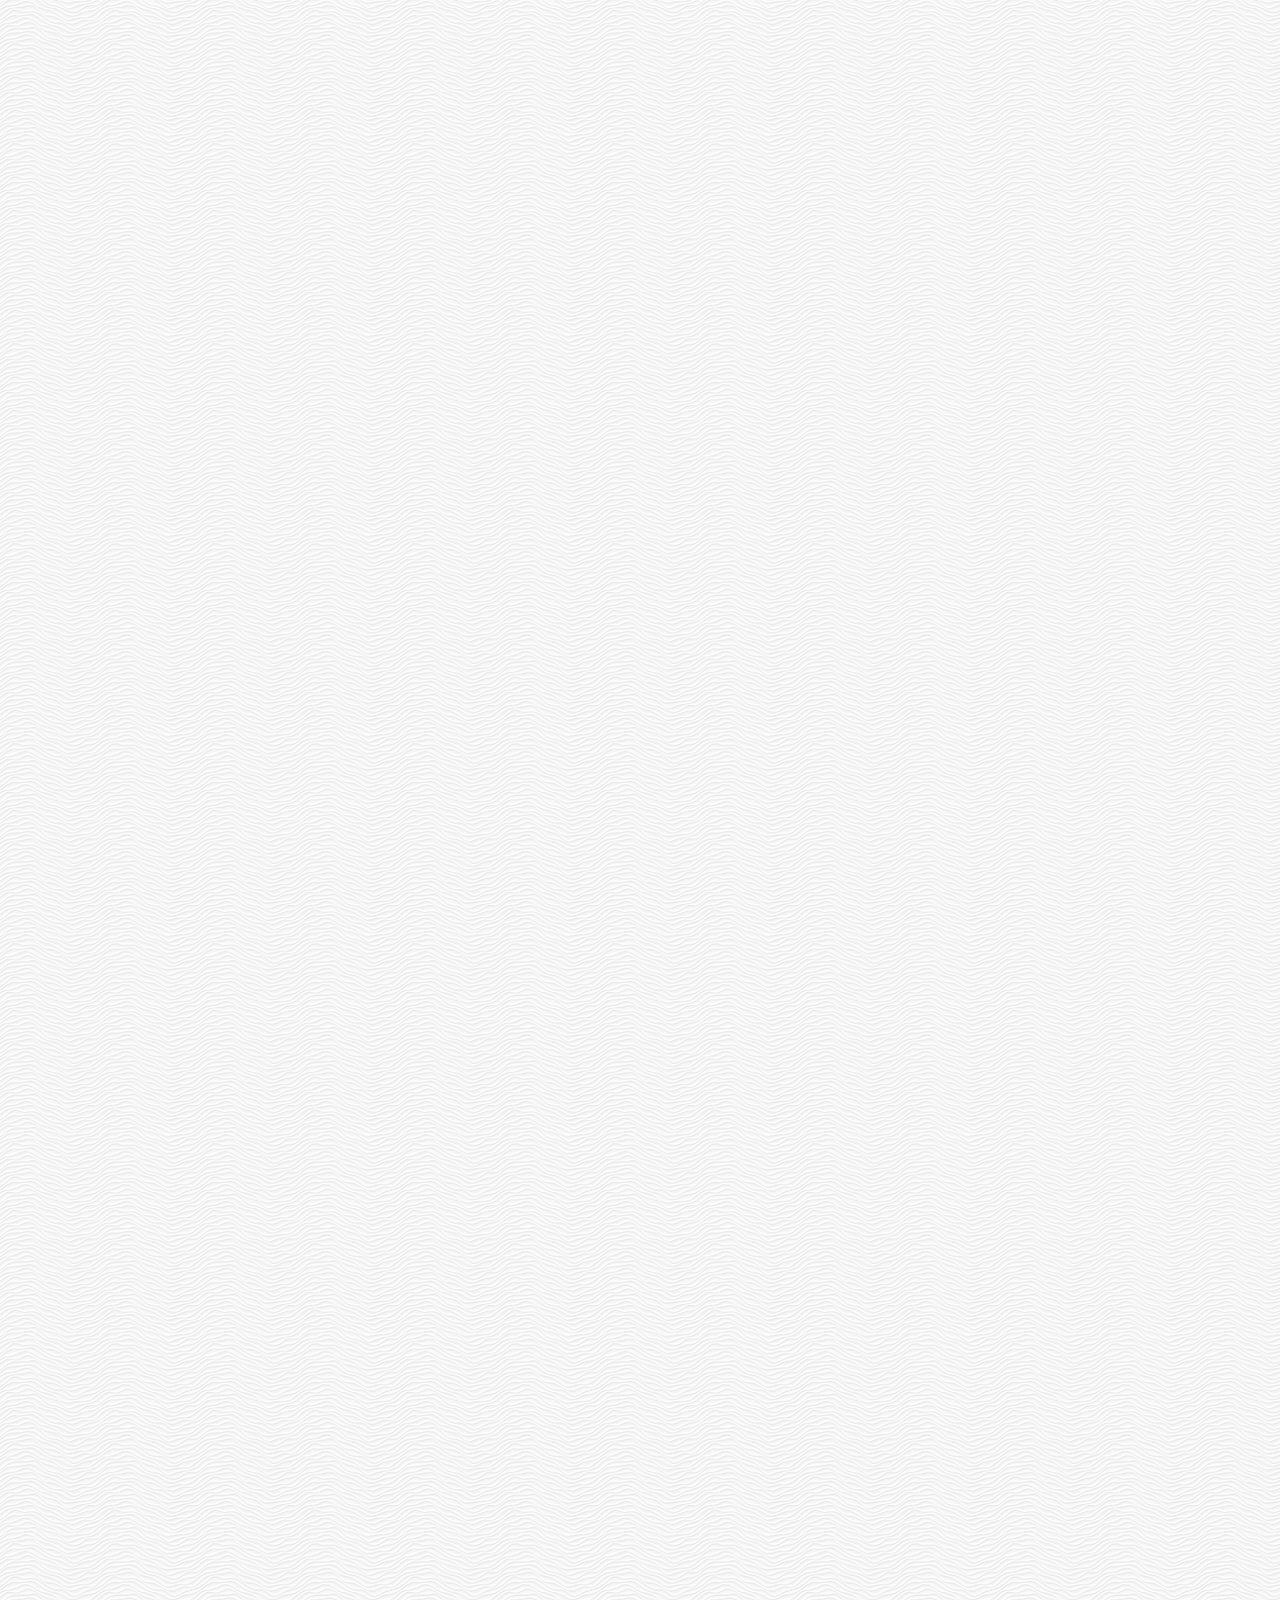
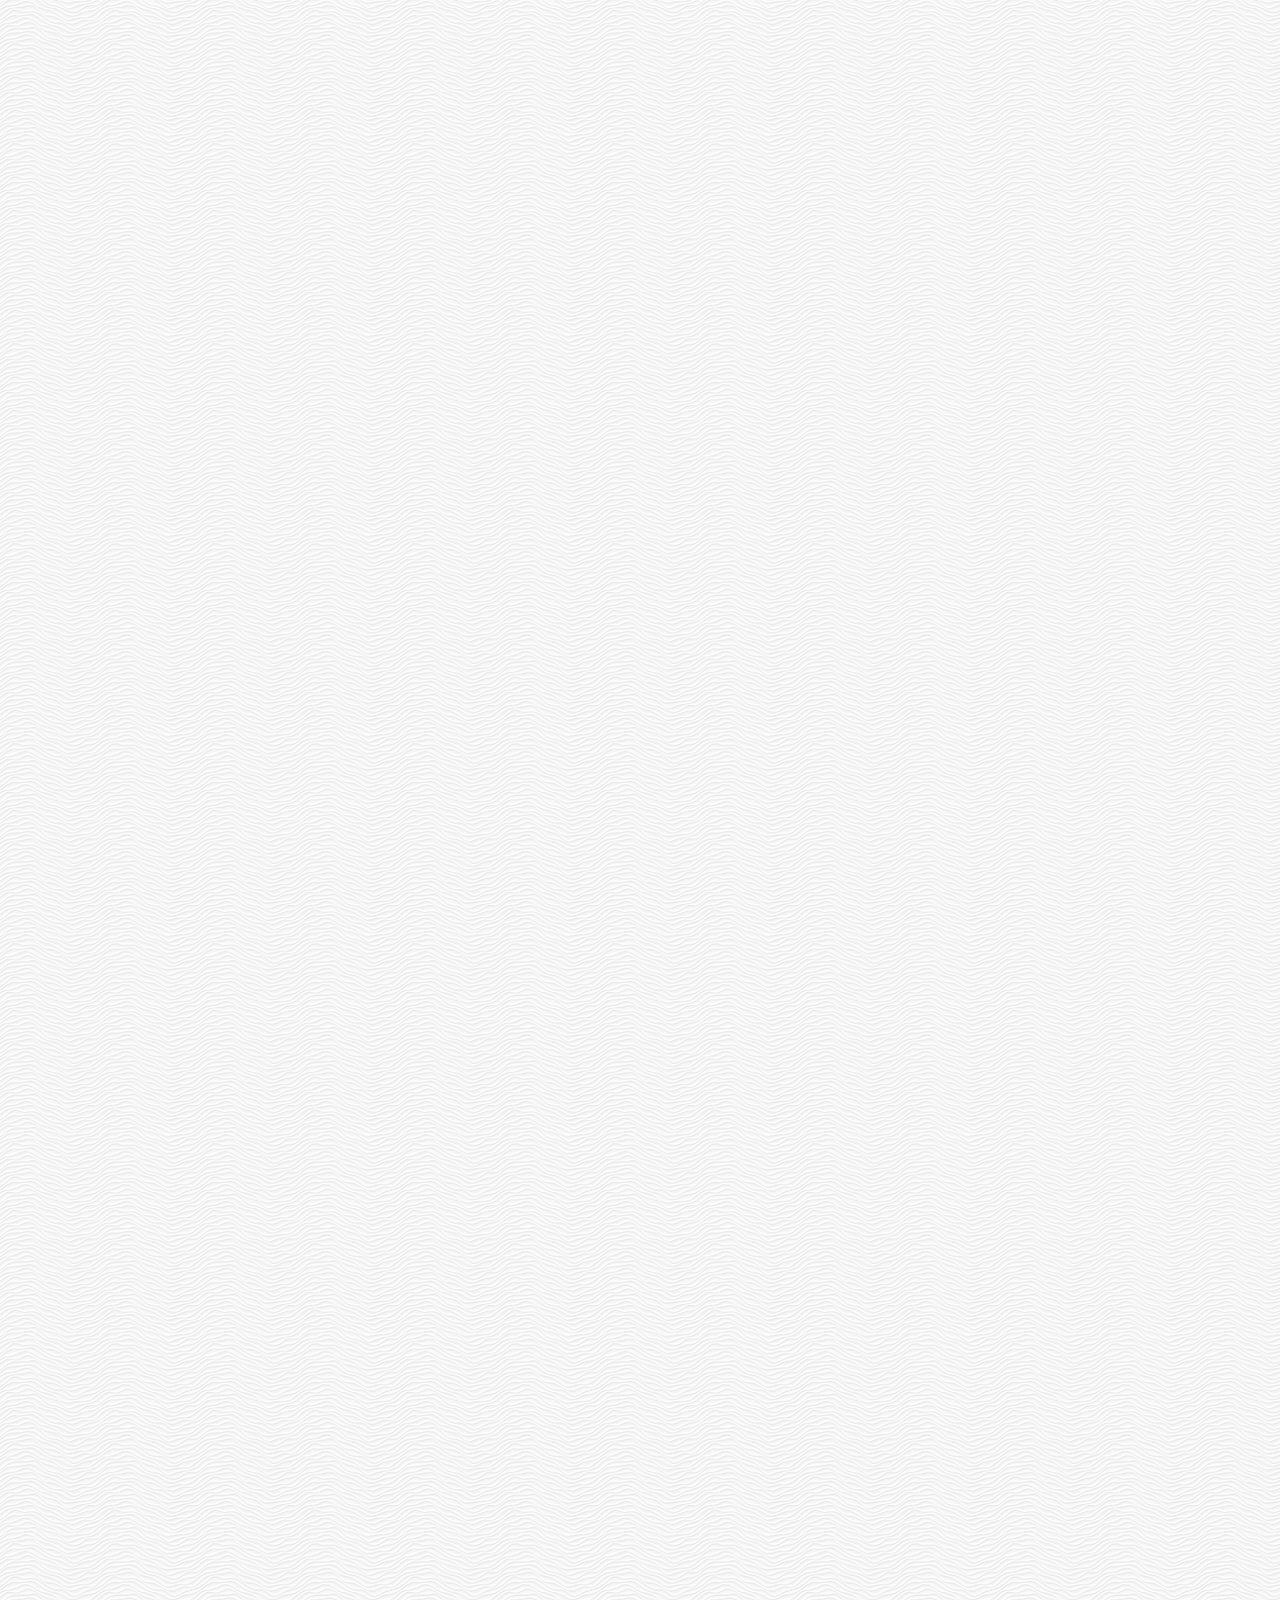
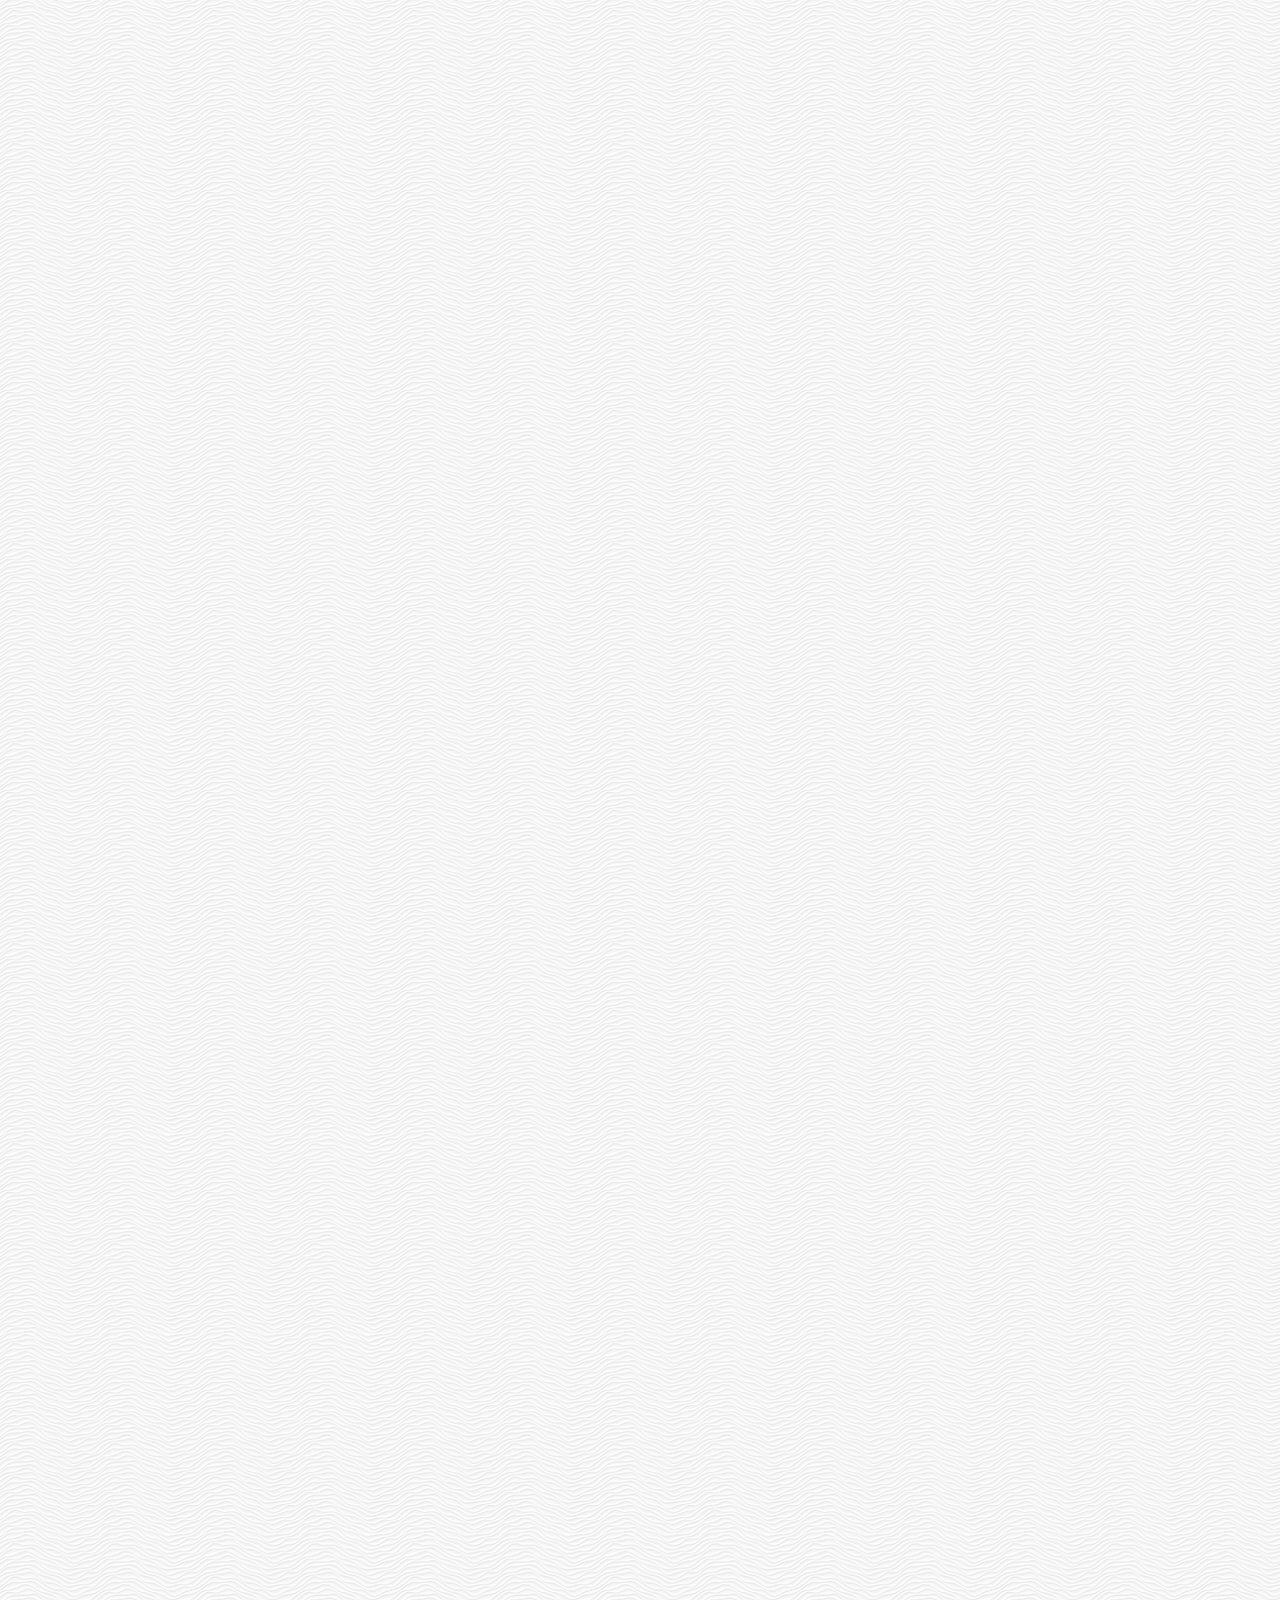
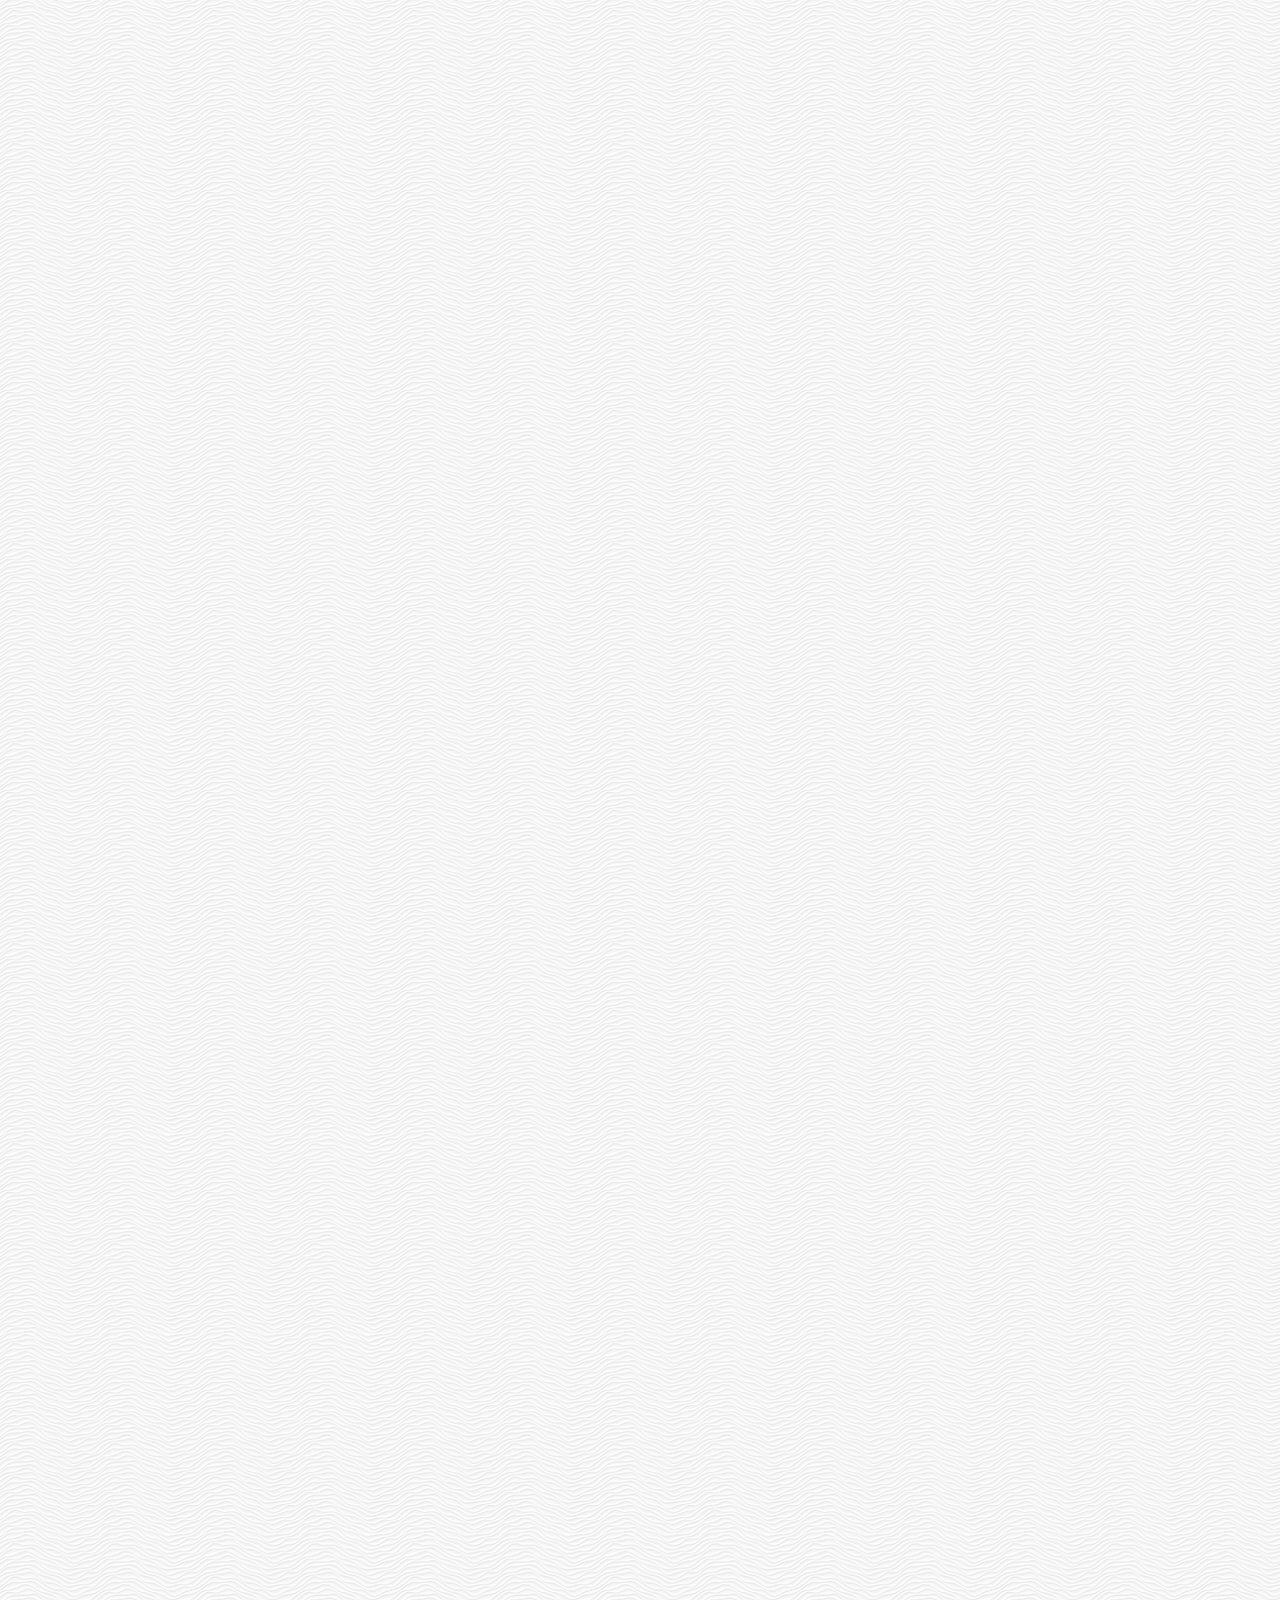
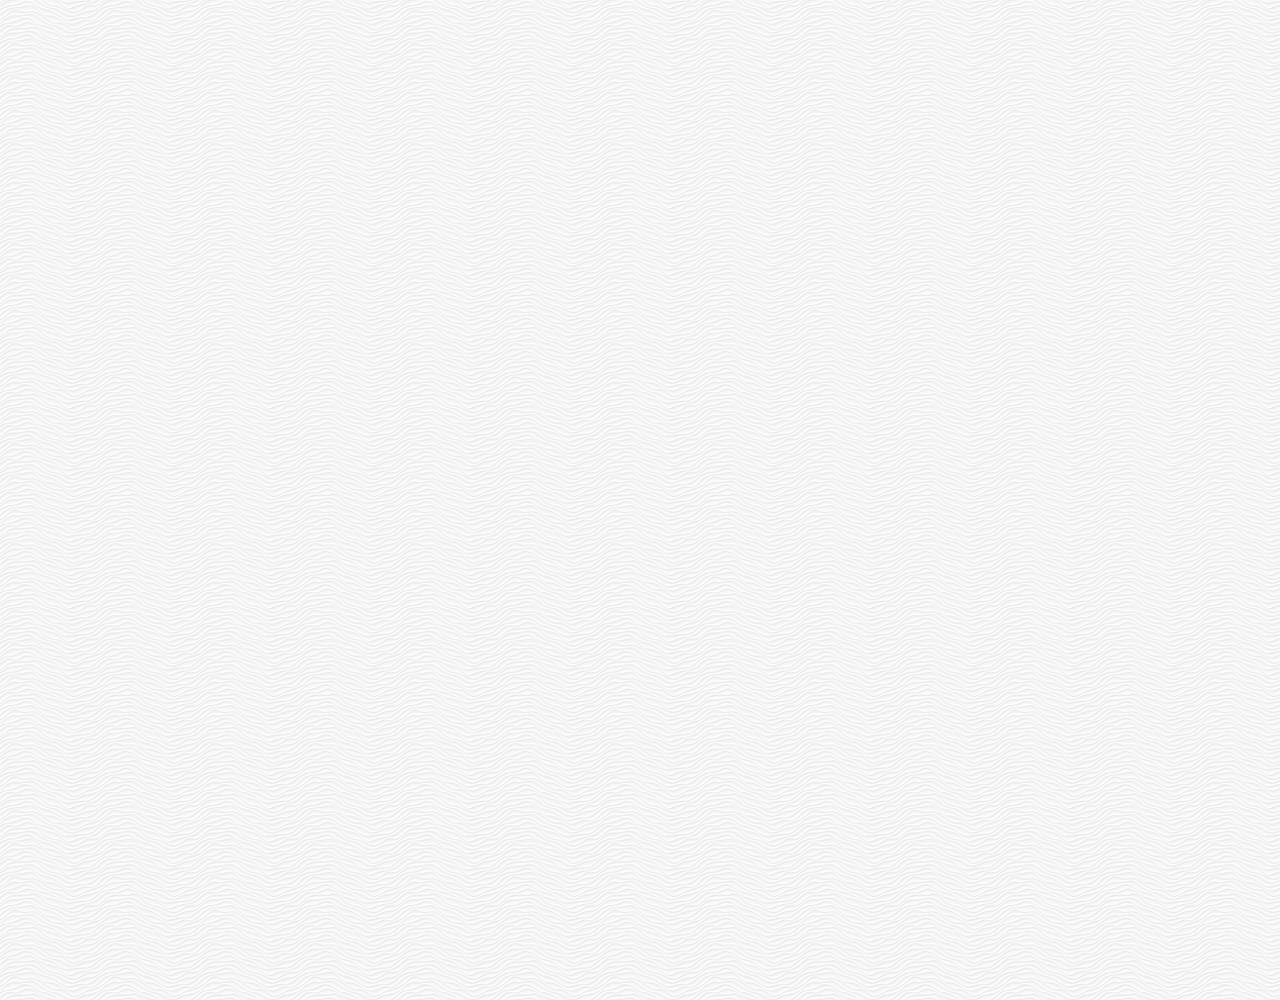
==== commit ef4363f1: "Apply to Media Query." ====
--- a/chat.html
+++ b/chat.html
@@ -85,5 +85,8 @@
         <span class="chat__write-icon"><i class="fas fa-microphone"></i></span>
       </div>
     </div>
+    <div class="bigScreen">
+      <span class="bigScreen__text">Please make your screen small!</span>
+    </div>
   </body>
 </html>
--- a/css/styles.css
+++ b/css/styles.css
@@ -9,6 +9,7 @@
 @import "more.css";
 @import "settings.css";
 @import "chat.css";
+@import "mobile.css";
 
 * {
   box-sizing: border-box;
@@ -26,3 +27,18 @@
   color: inherit;
   text-decoration: none;
 }
+
+@keyframes fadeIn {
+  from {
+    opacity: 0;
+    transform: translateY(-20px);
+  }
+  to {
+    opacity: 1;
+    transform: none;
+  }
+}
+
+main {
+  animation: fadeIn 0.5s ease-in-out;
+}
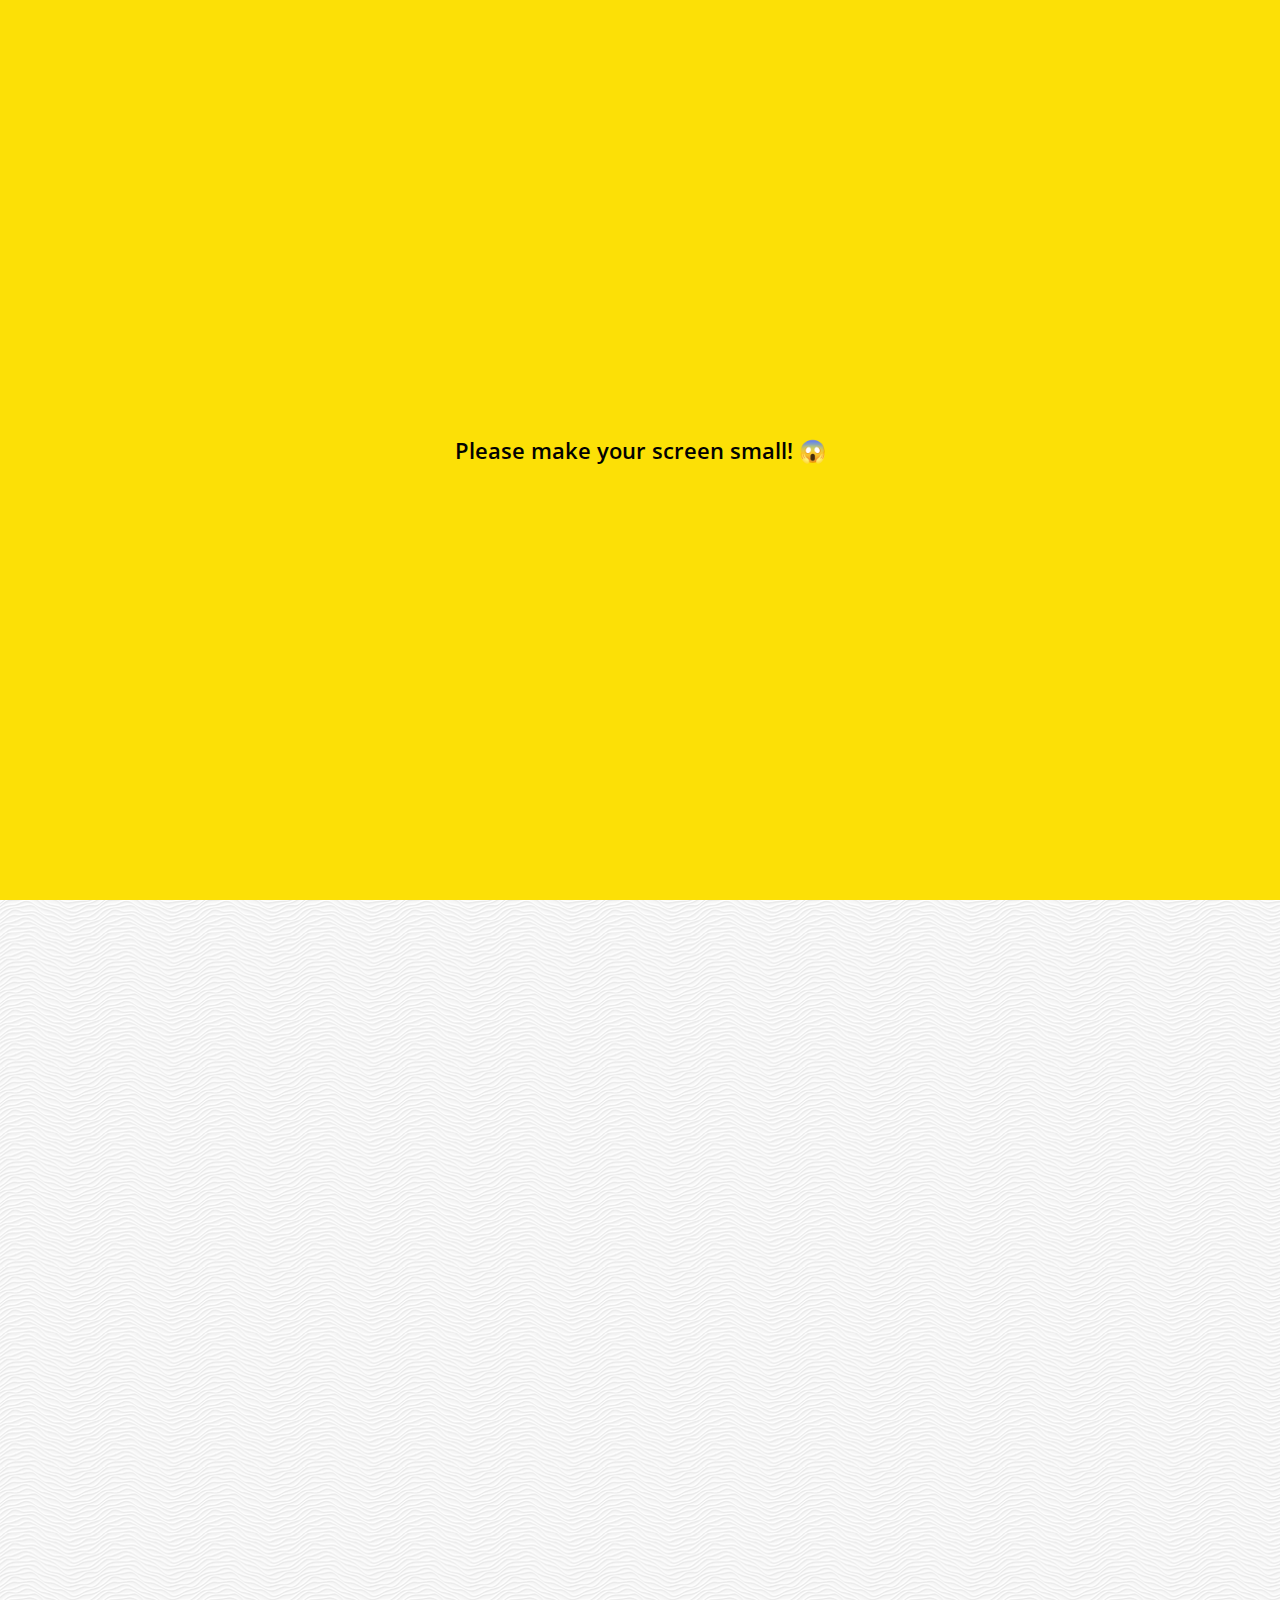
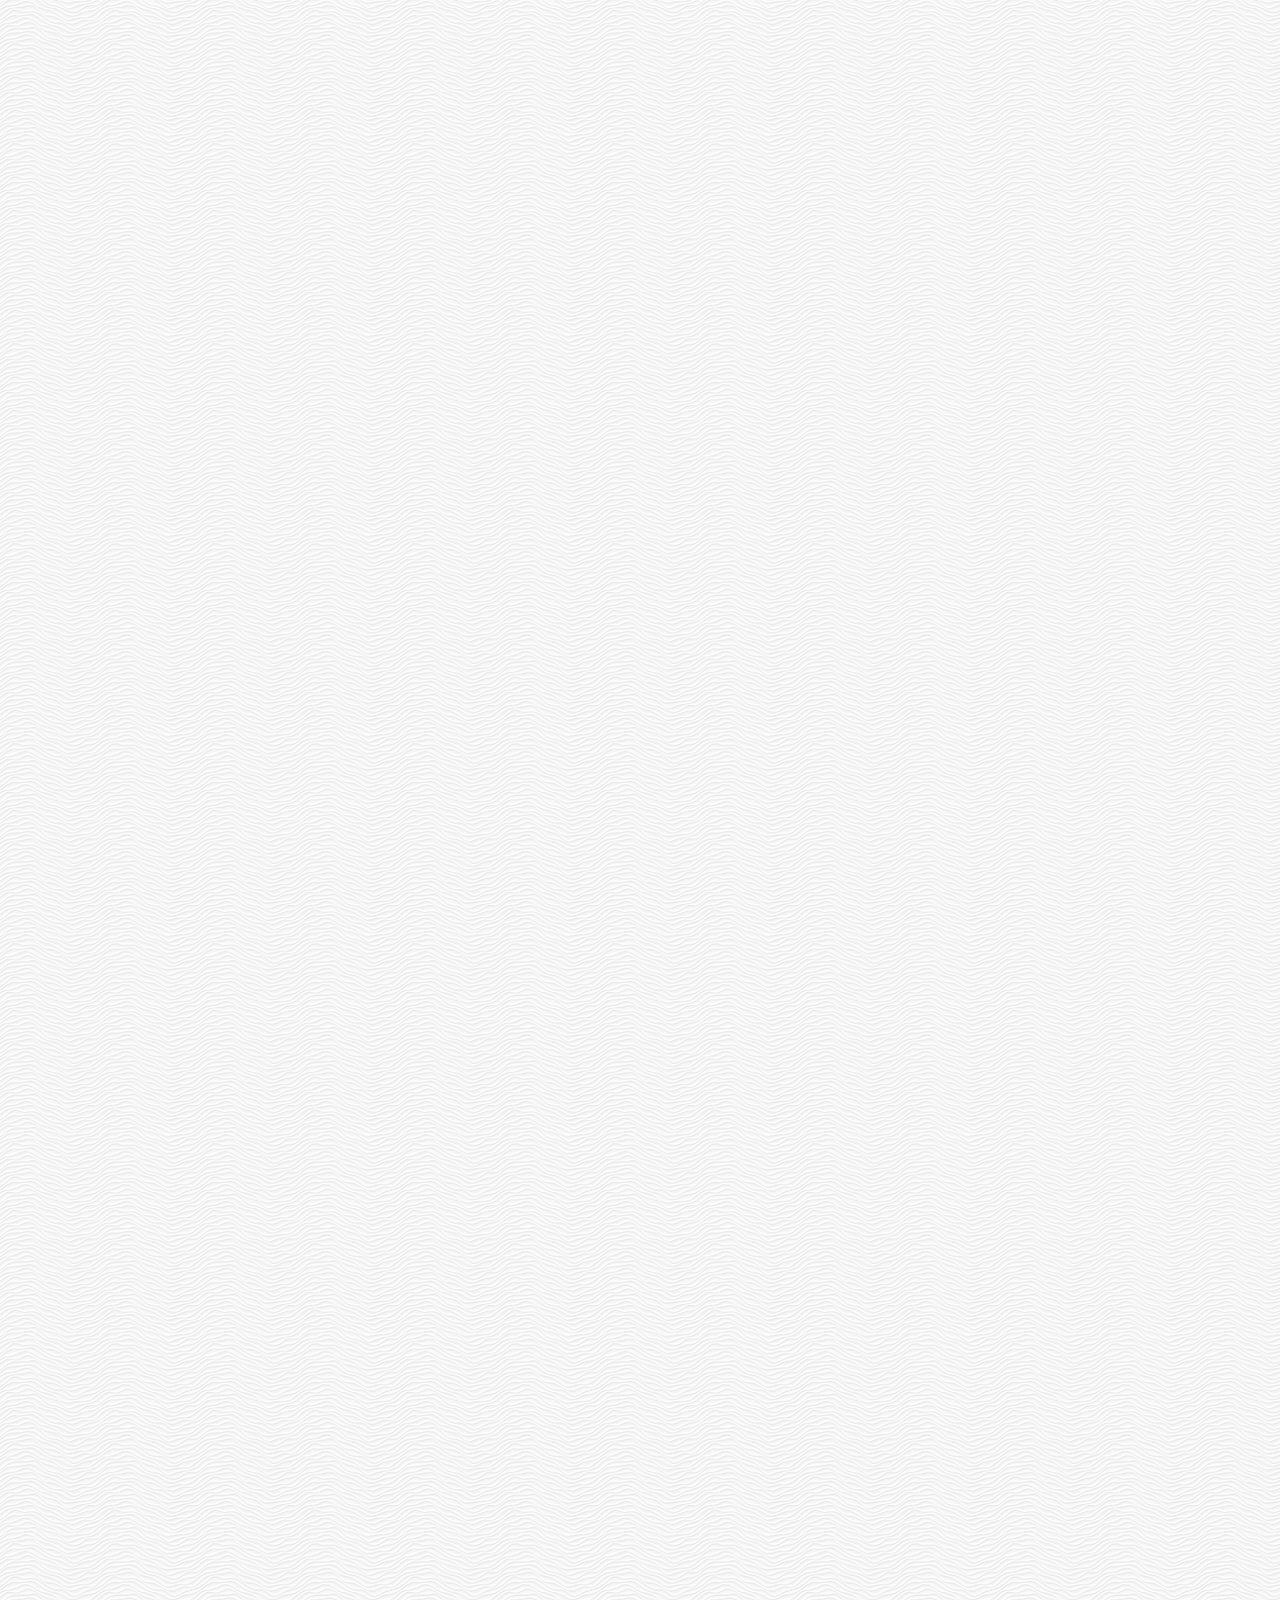
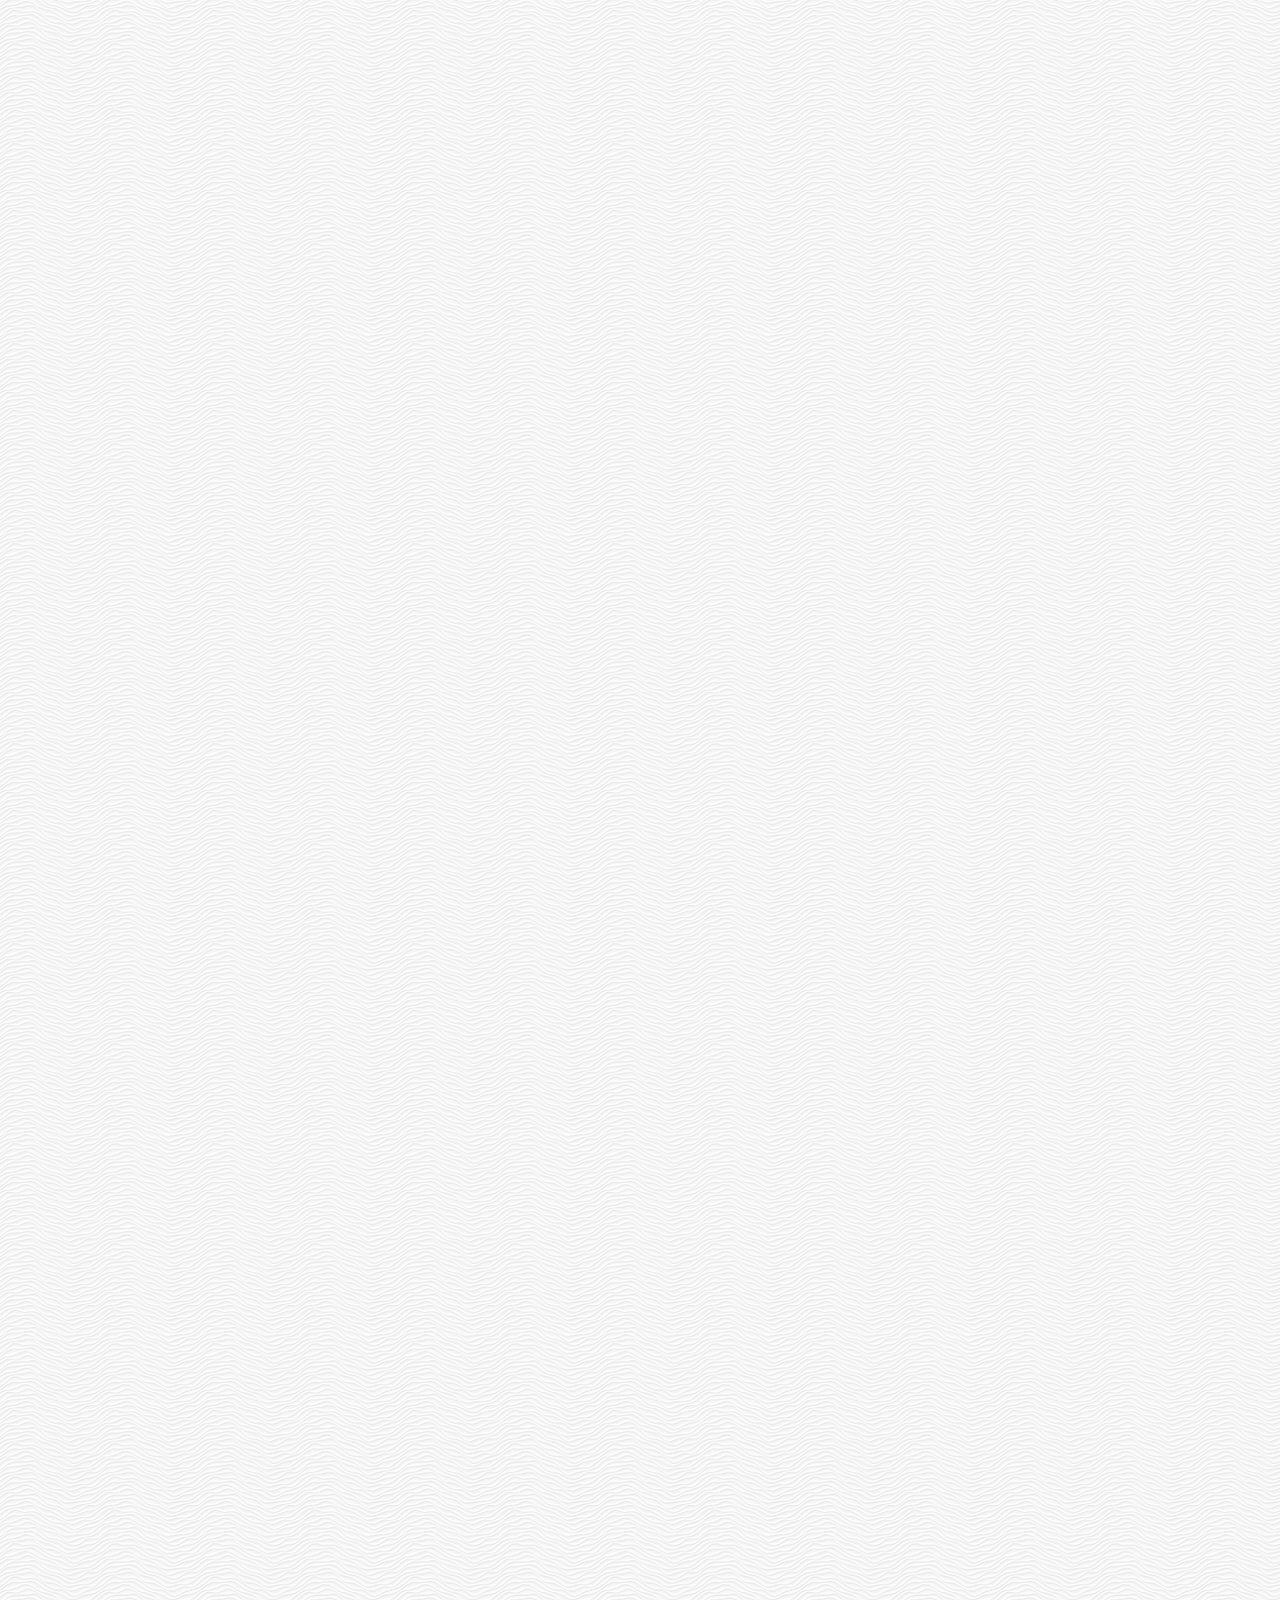
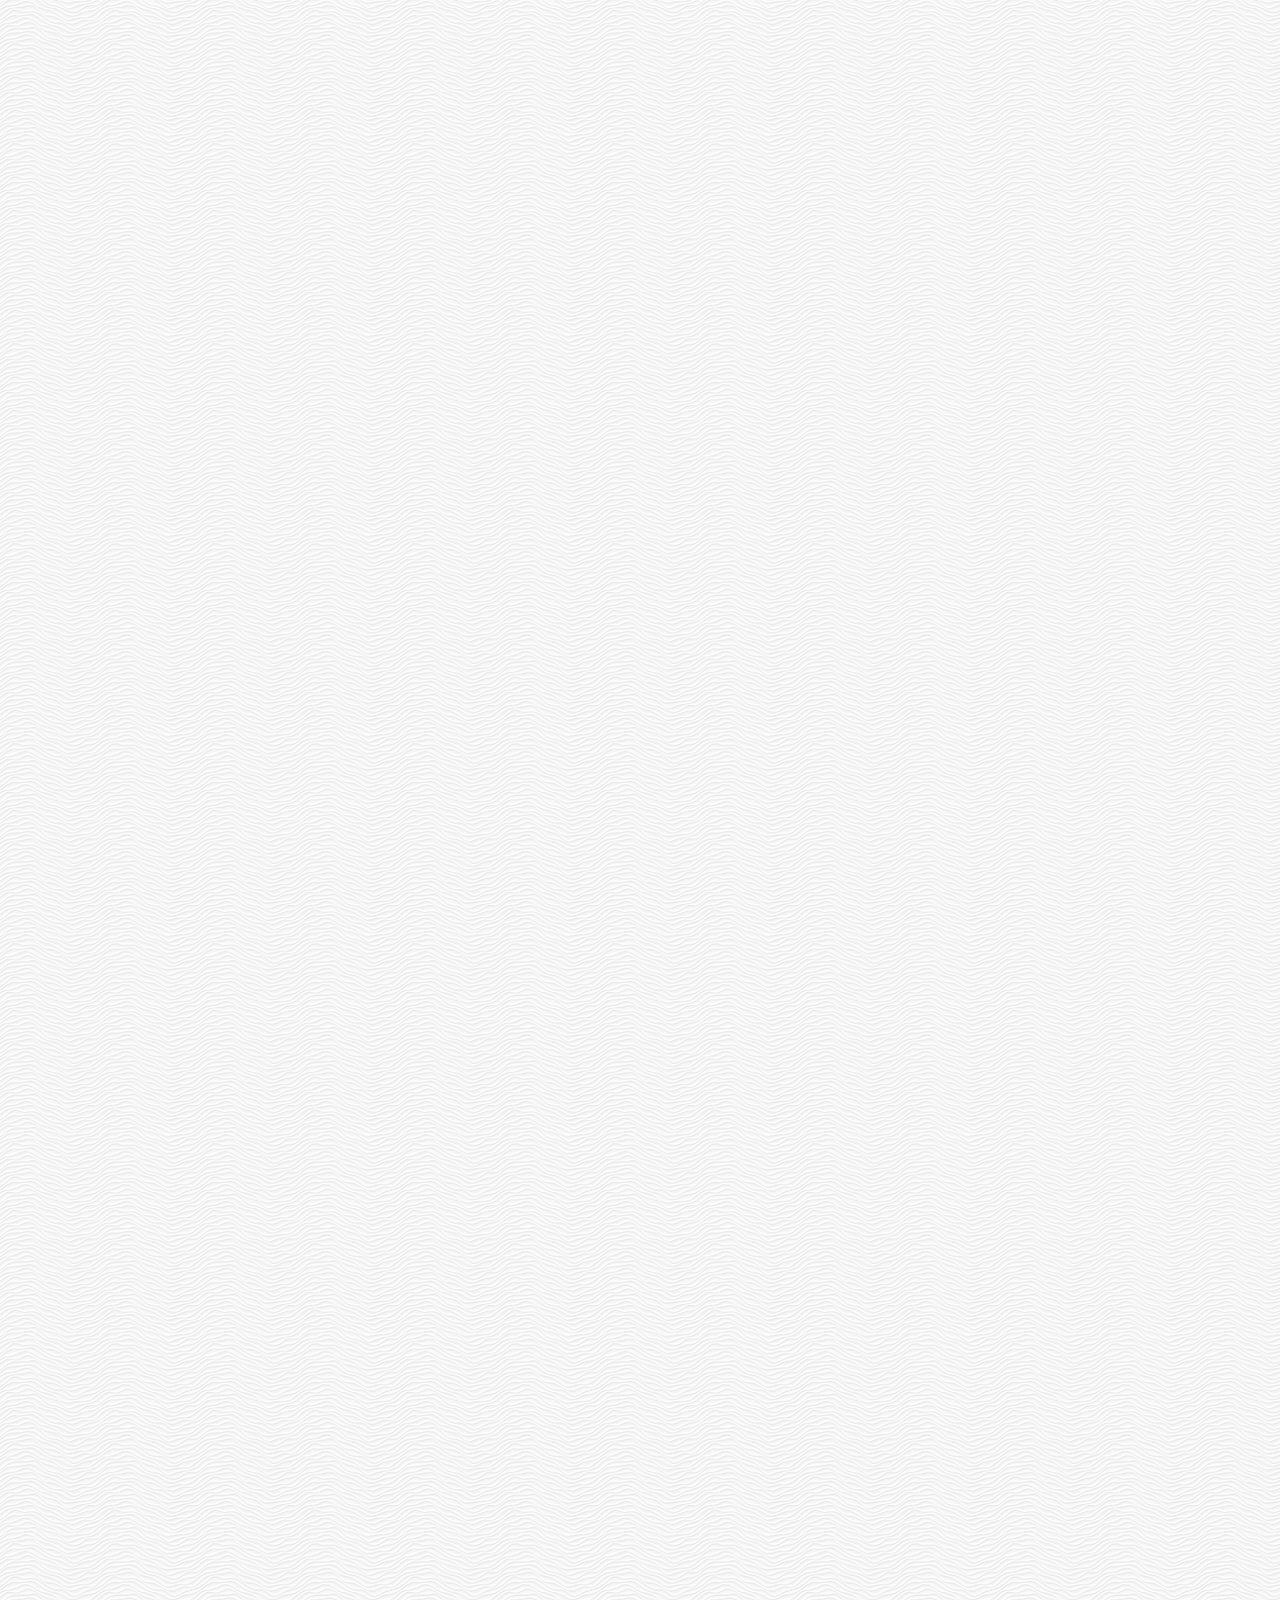
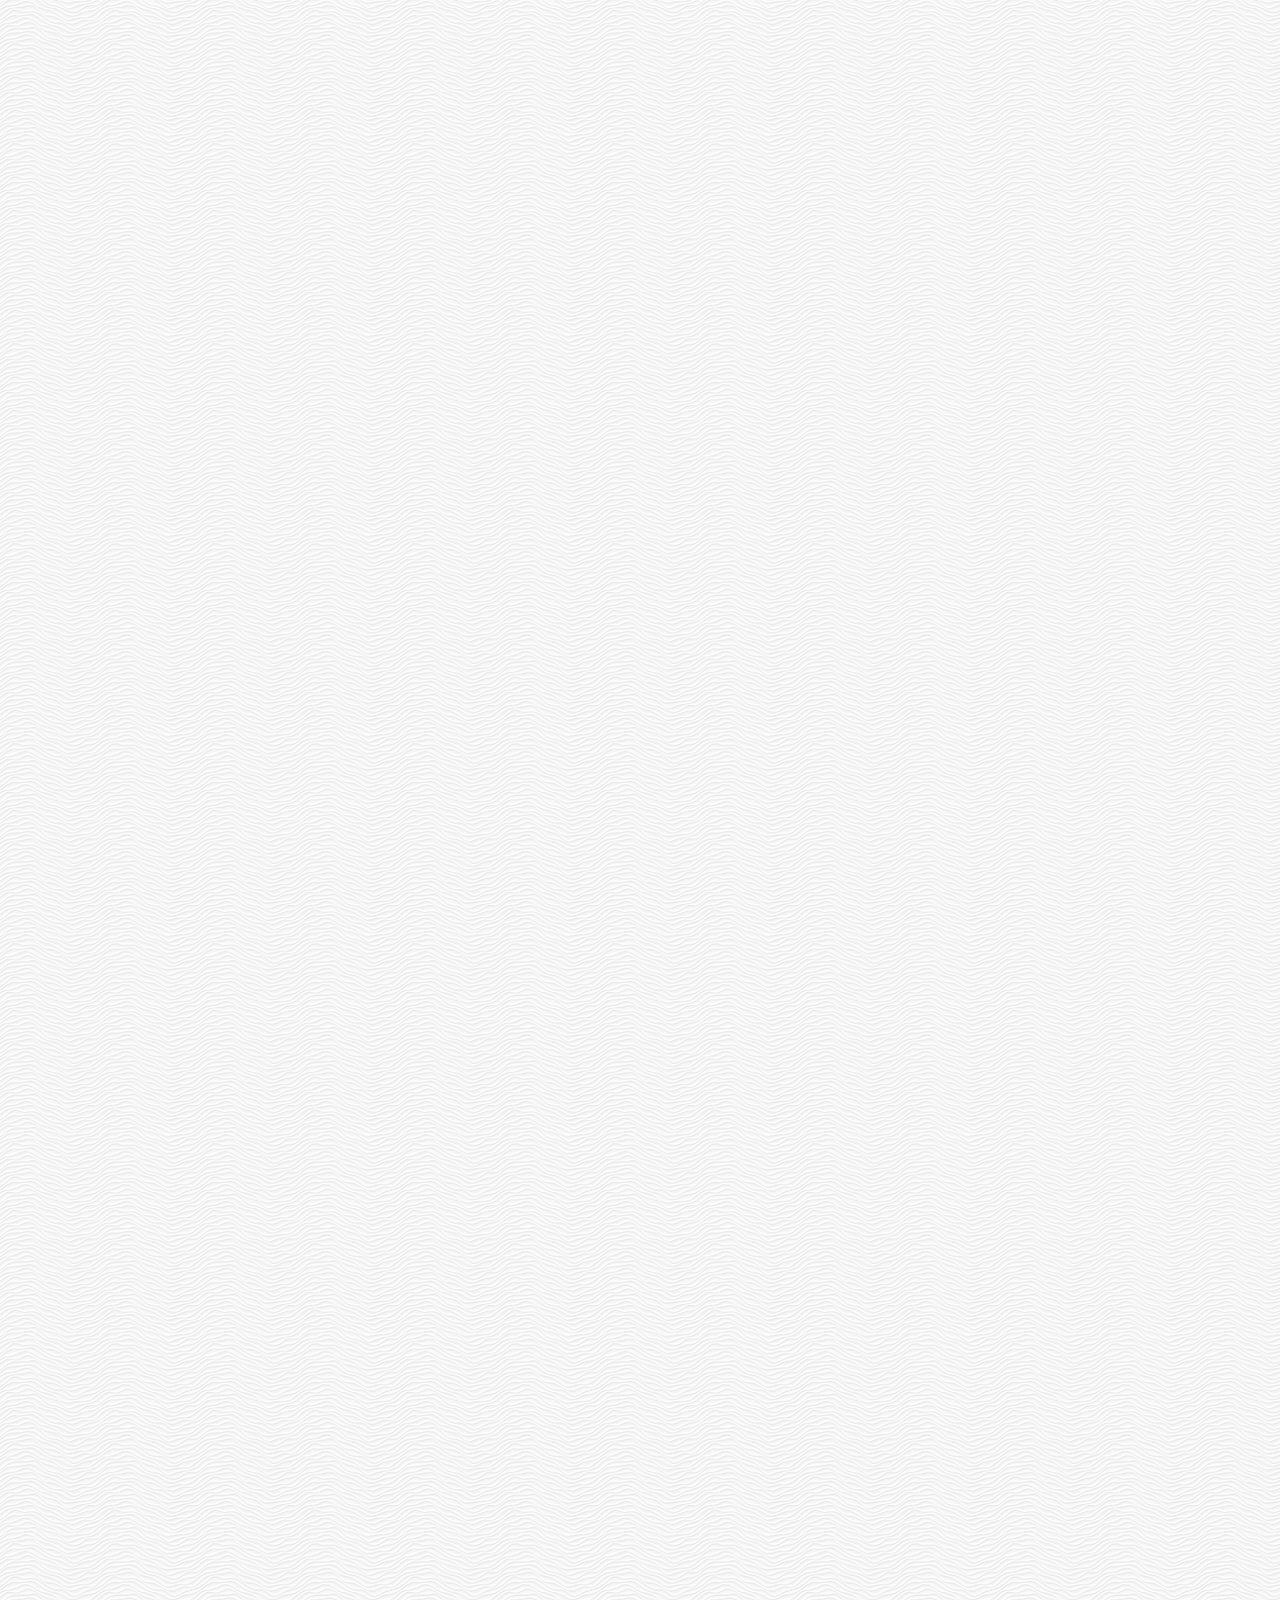
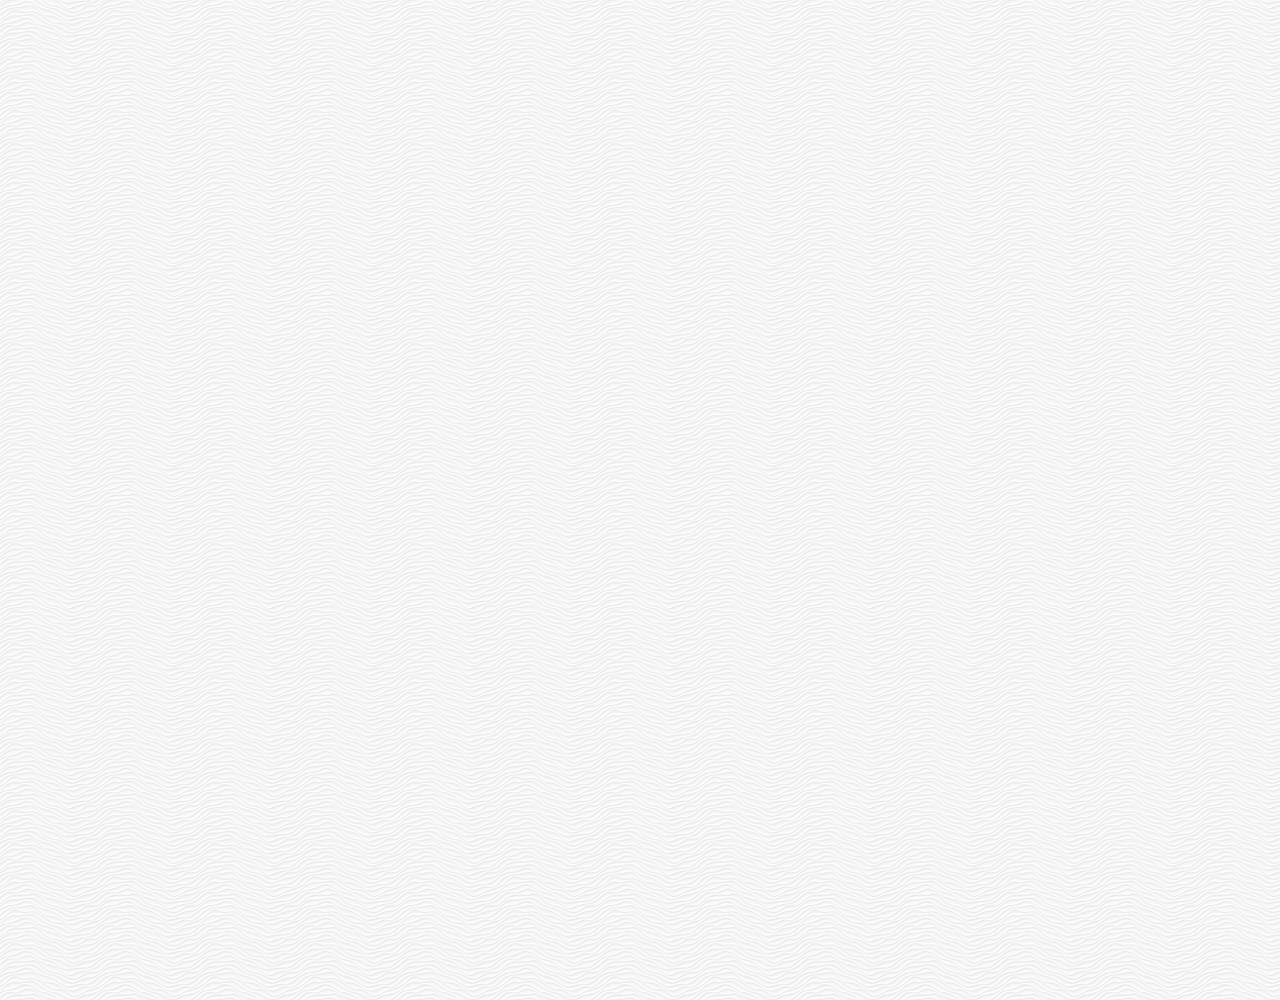
==== commit 992521db: "Insert Emoji text." ====
--- a/chat.html
+++ b/chat.html
@@ -86,7 +86,7 @@
       </div>
     </div>
     <div class="bigScreen">
-      <span class="bigScreen__text">Please make your screen small!</span>
+      <span class="bigScreen__text">Please make your screen small! 😱 </span>
     </div>
   </body>
 </html>
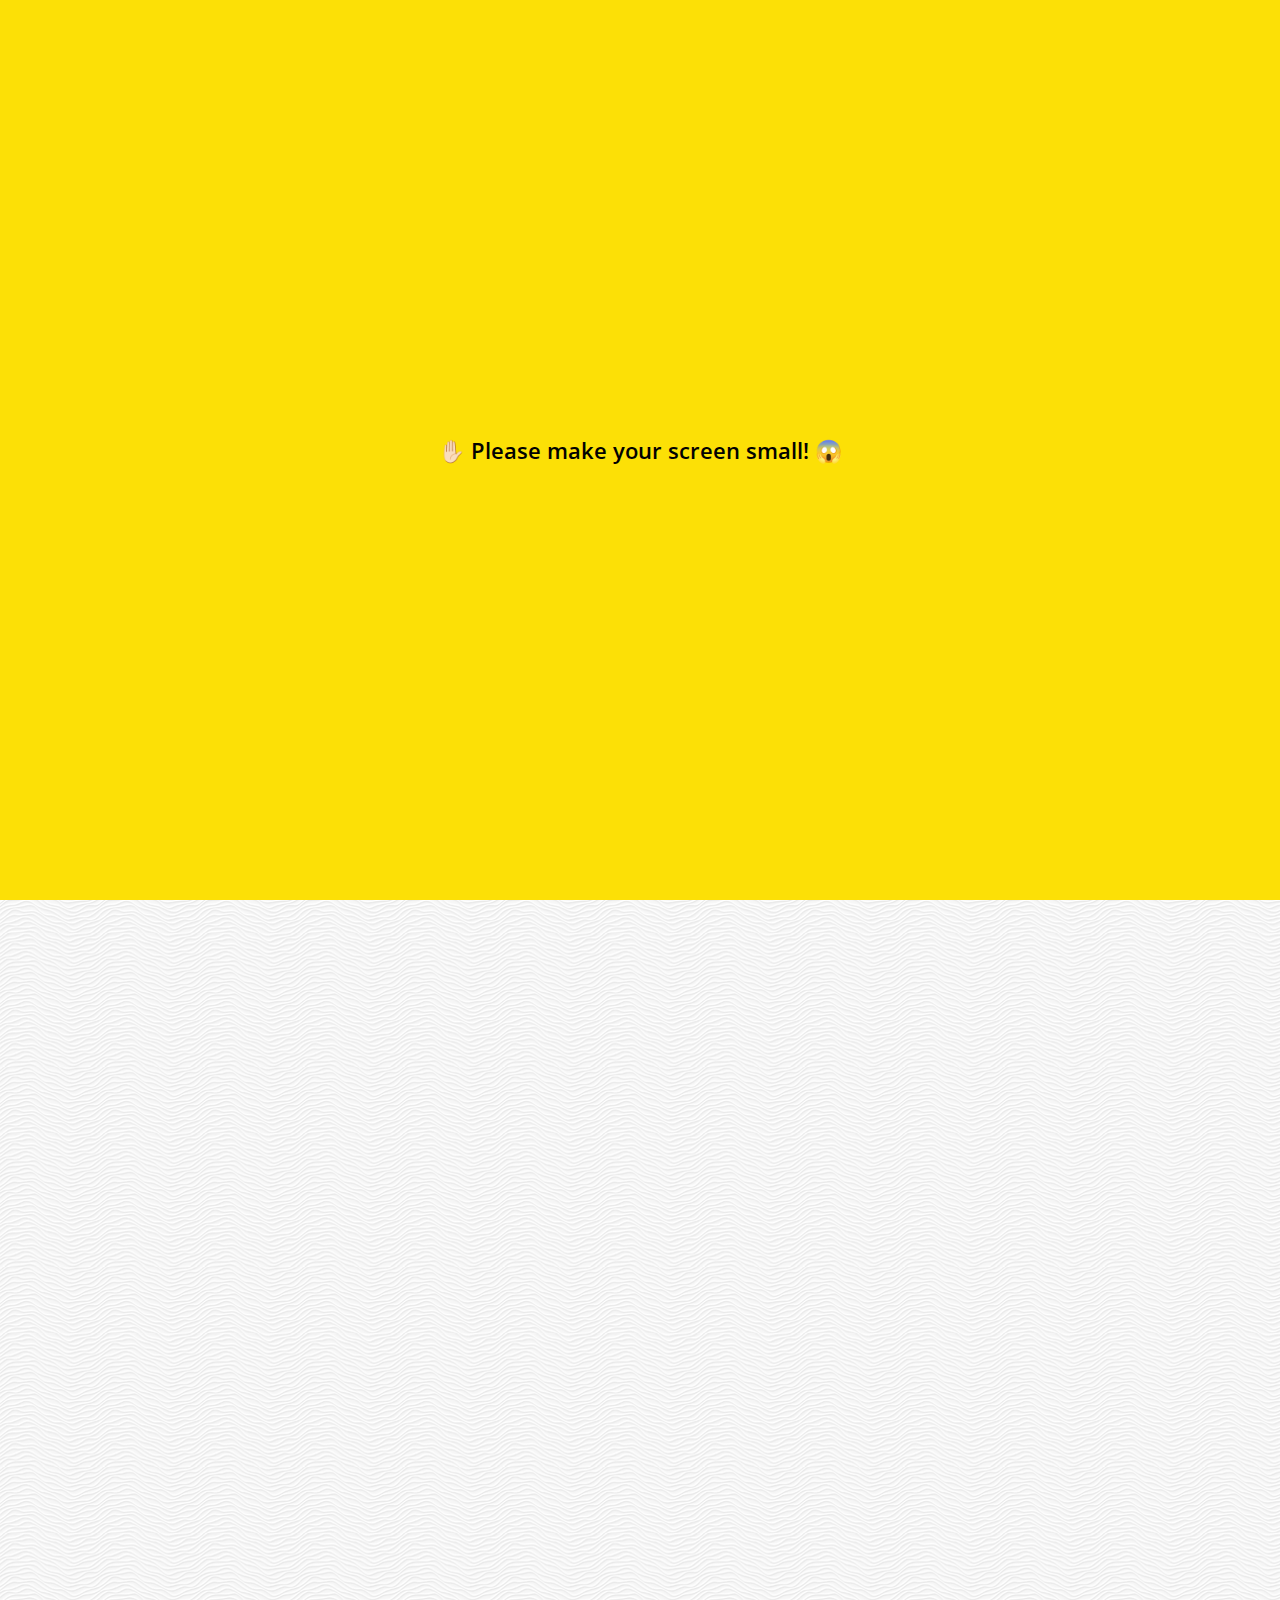
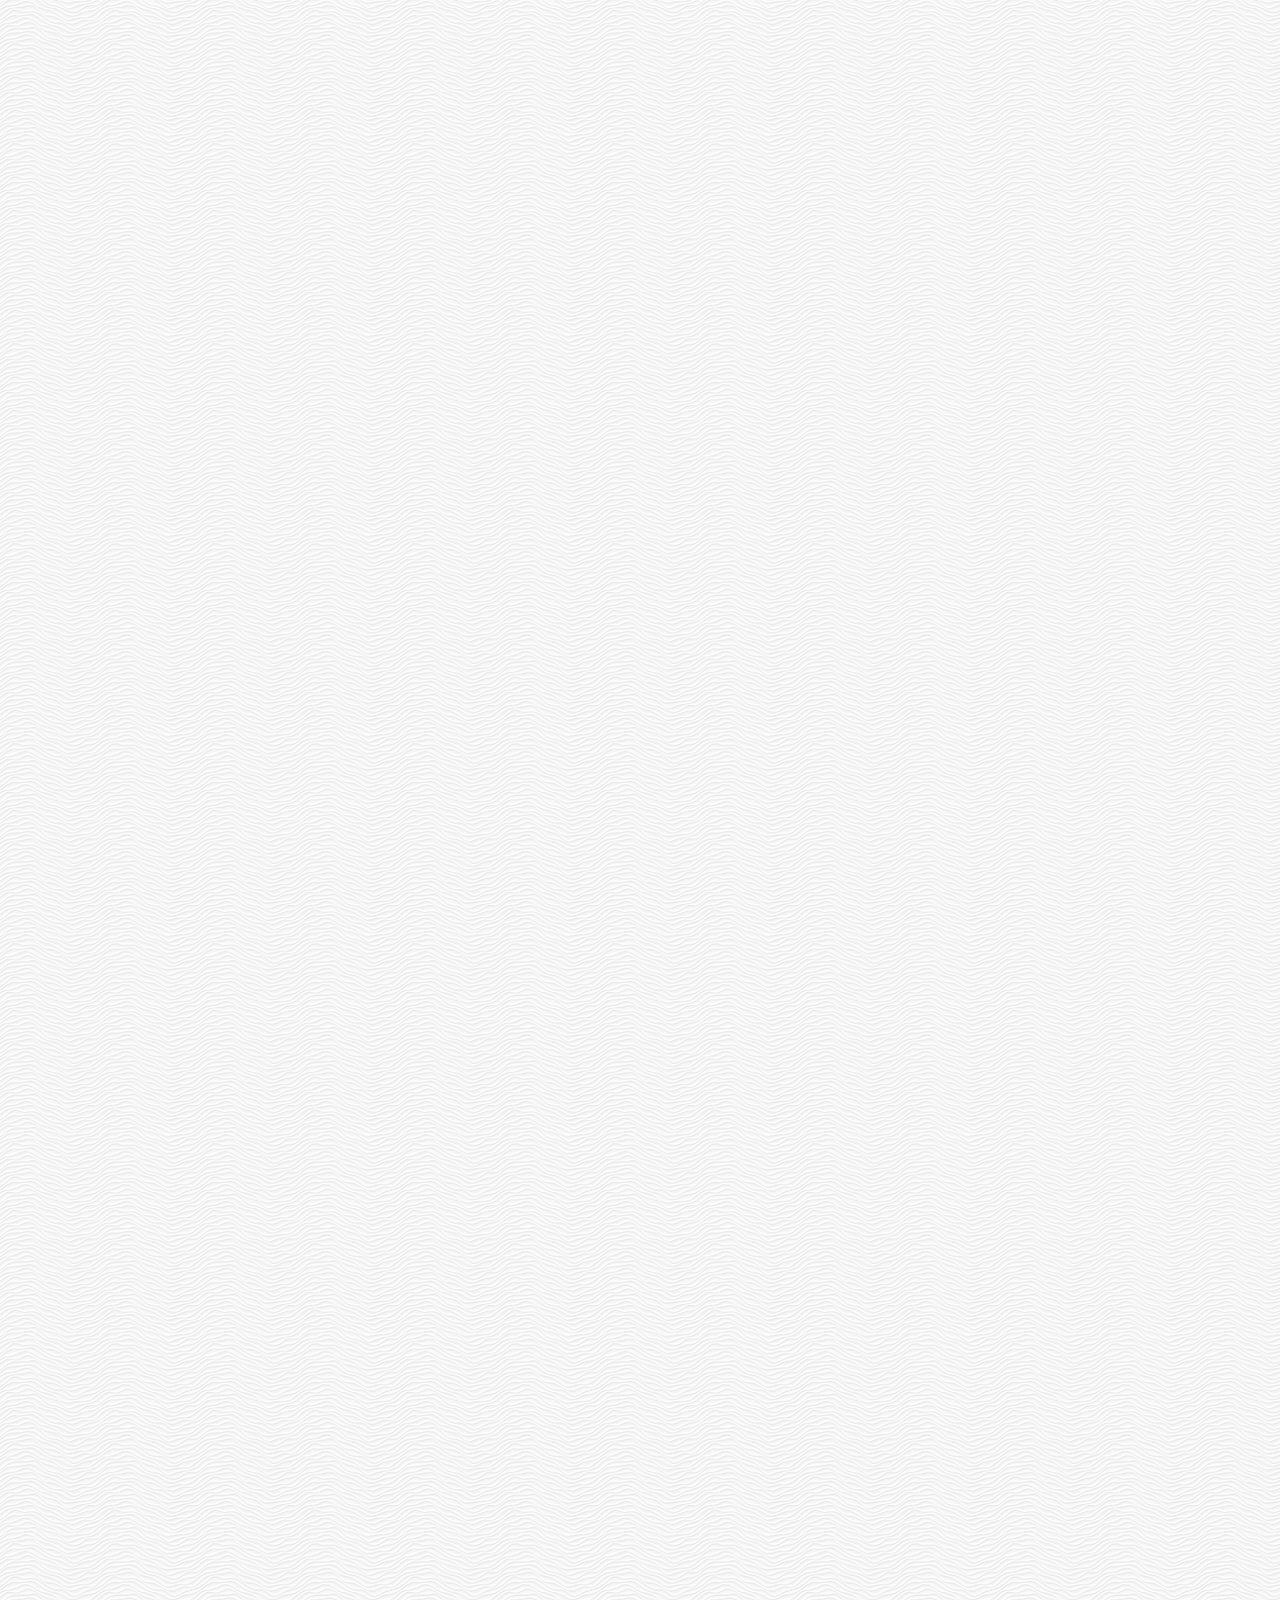
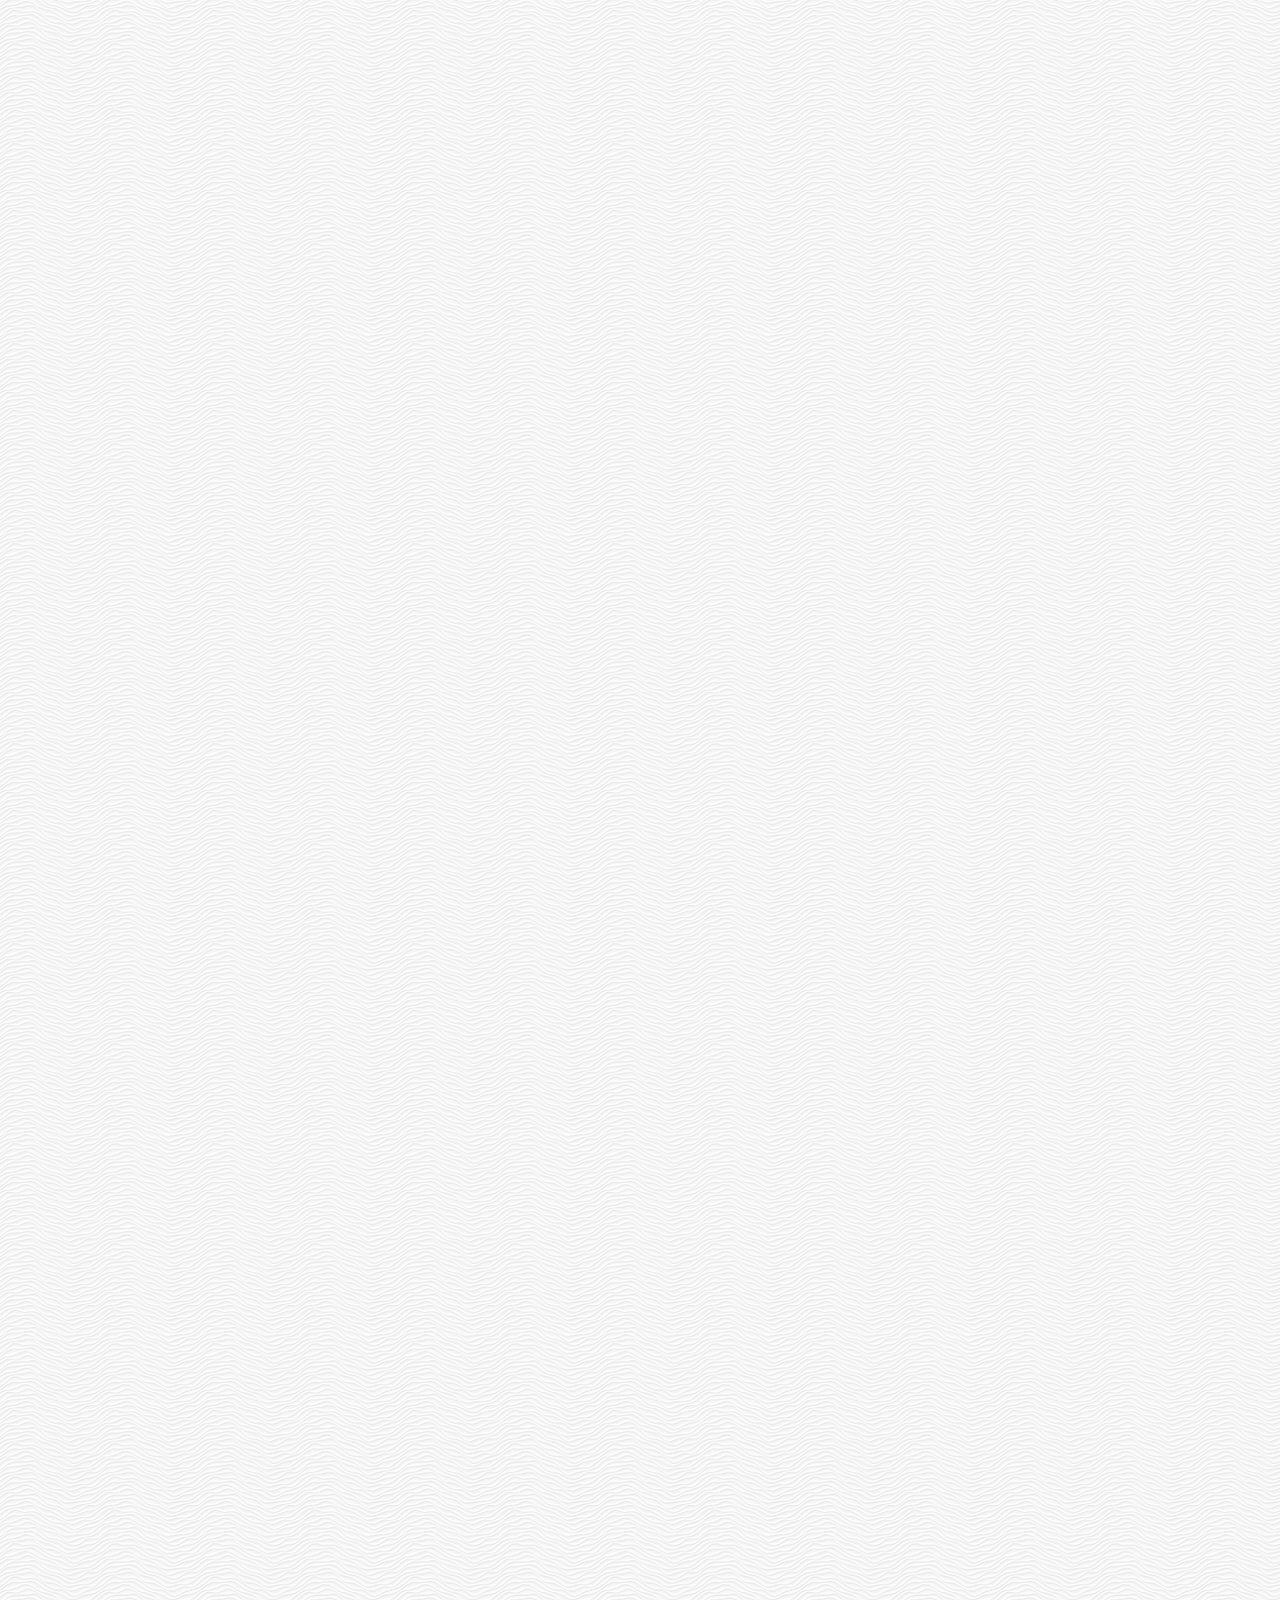
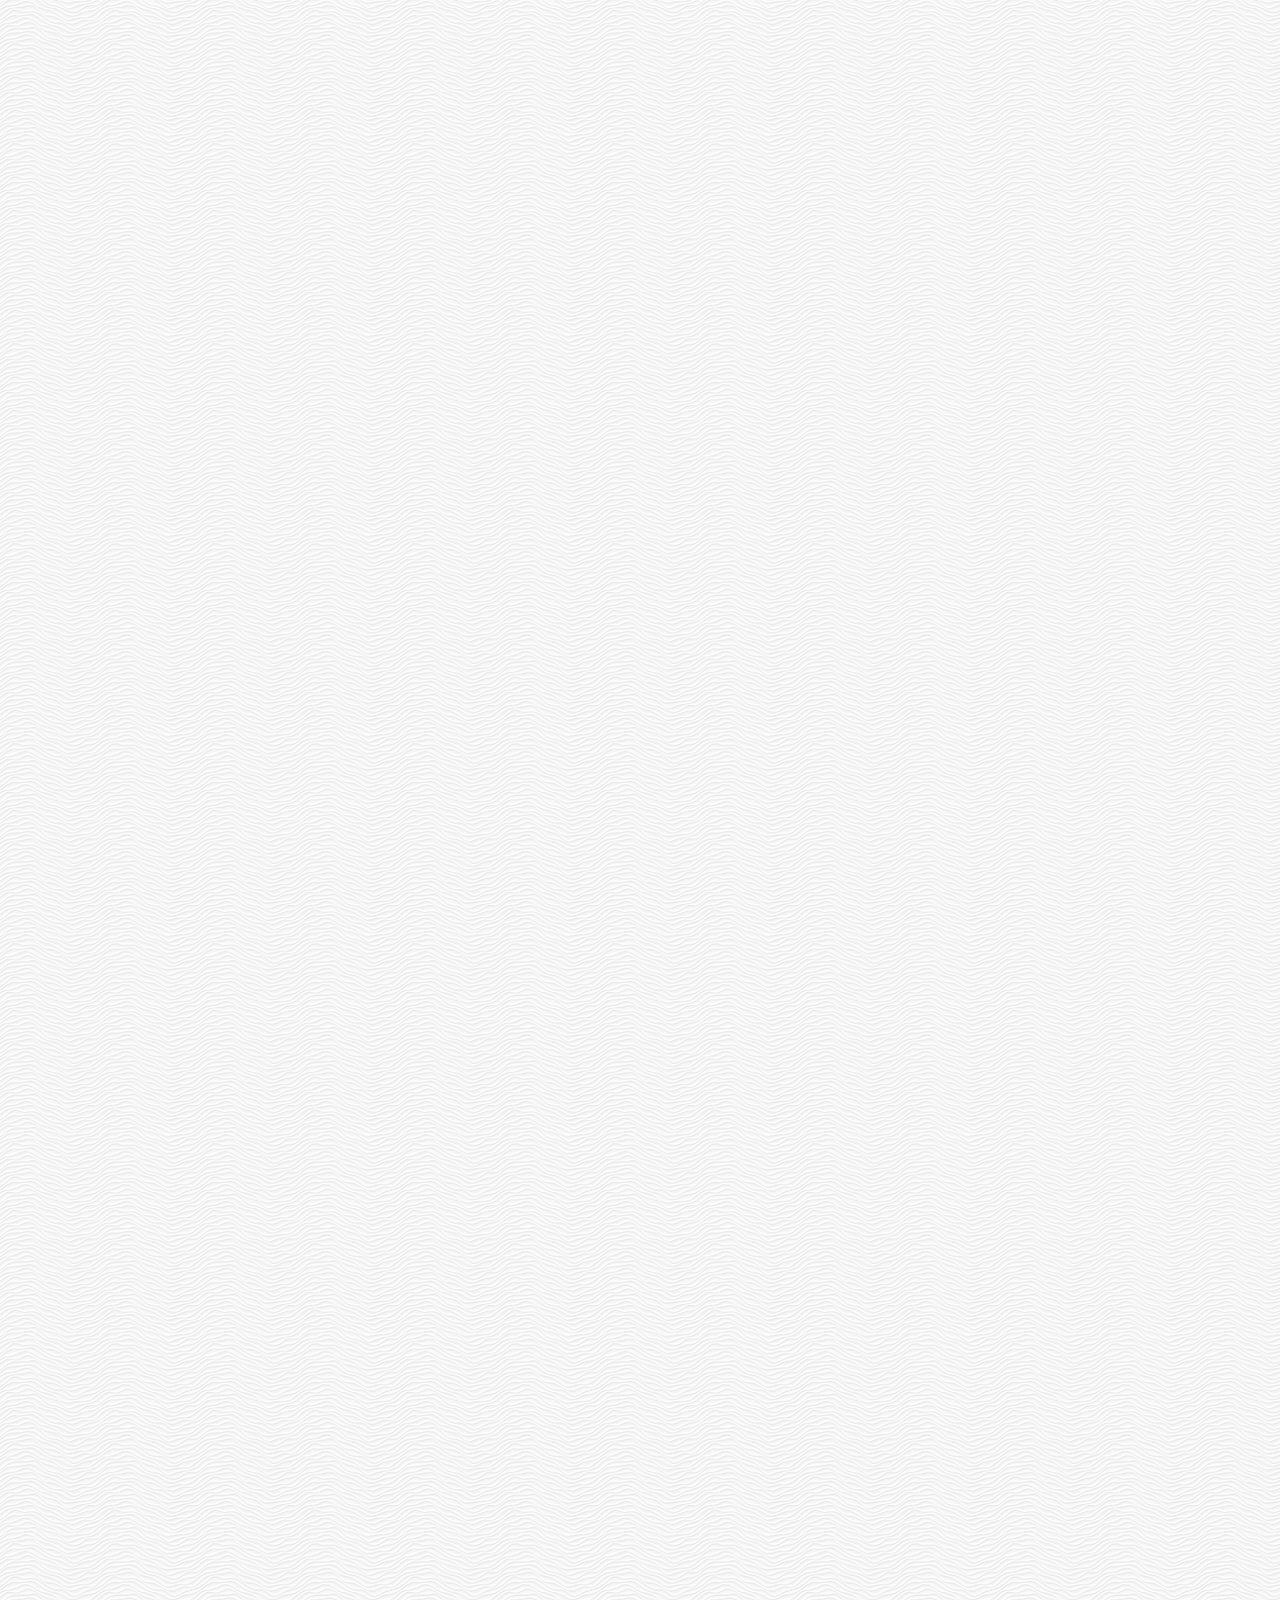
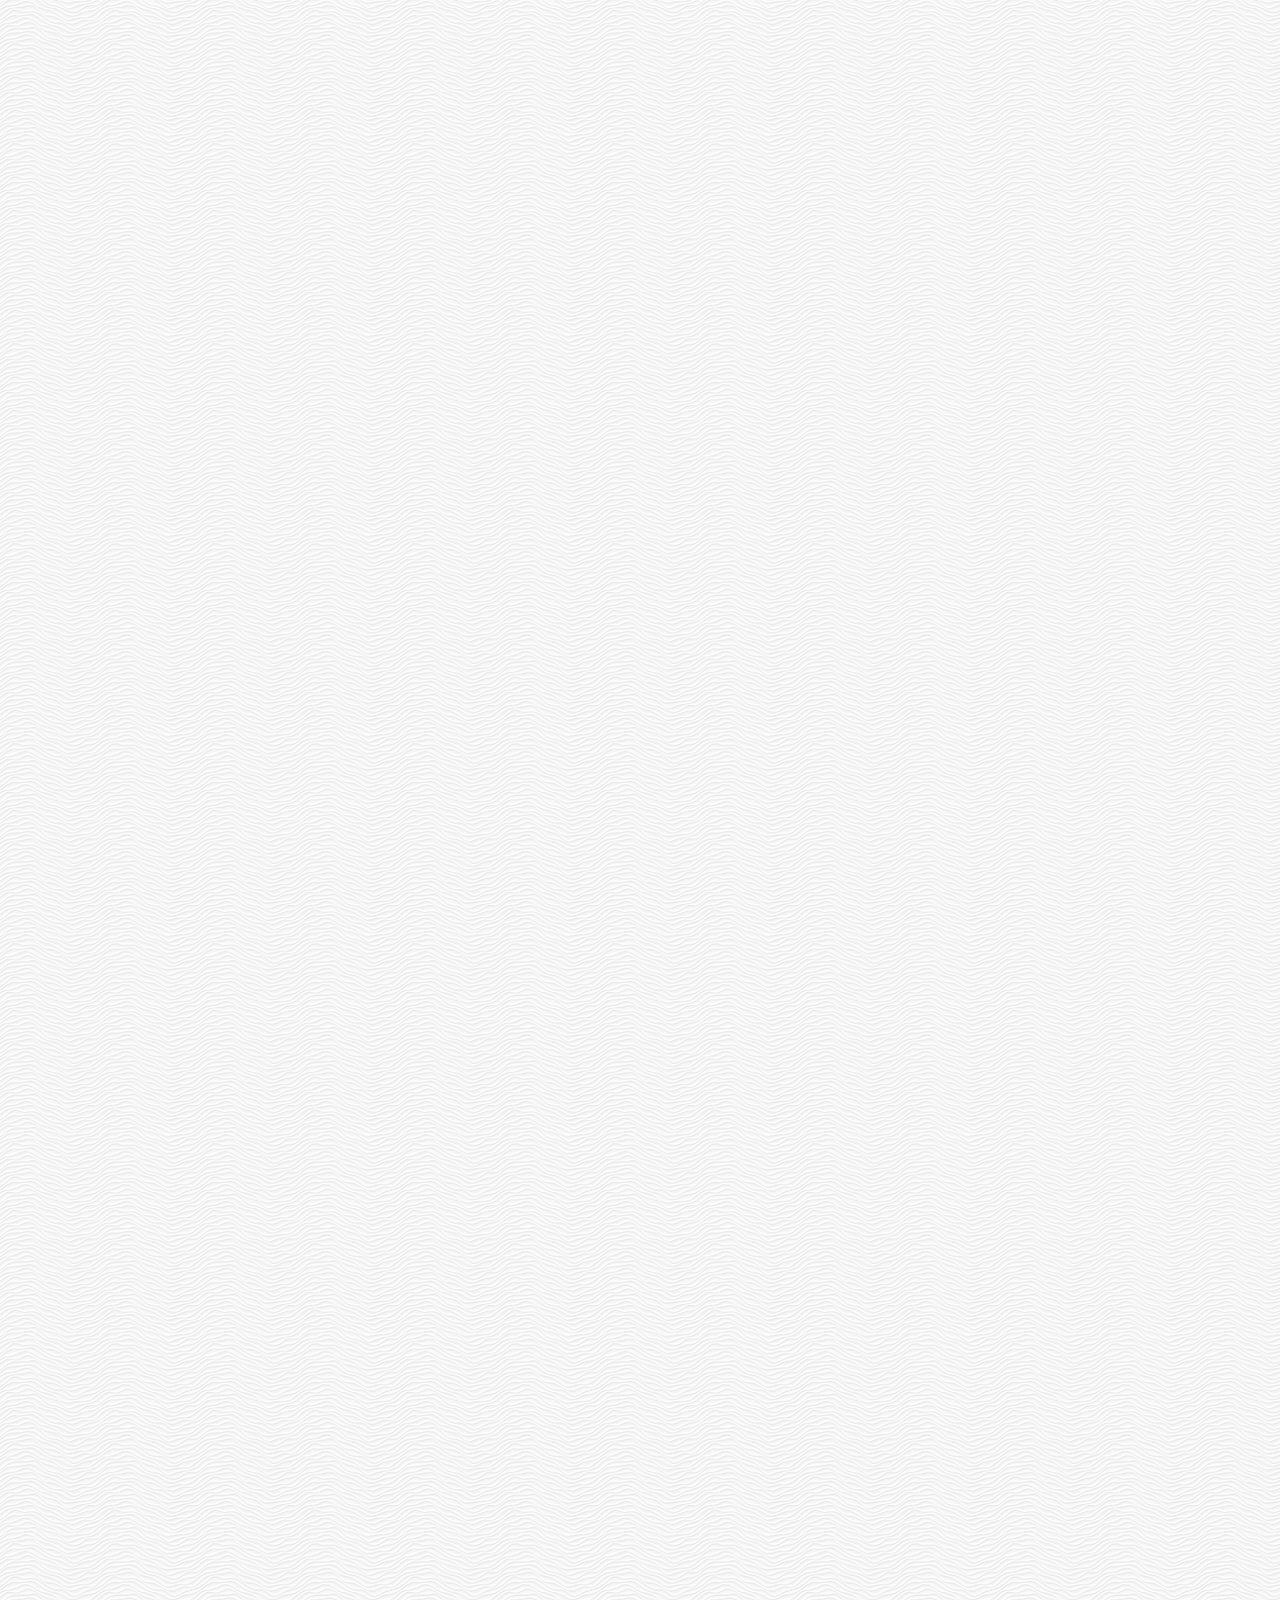
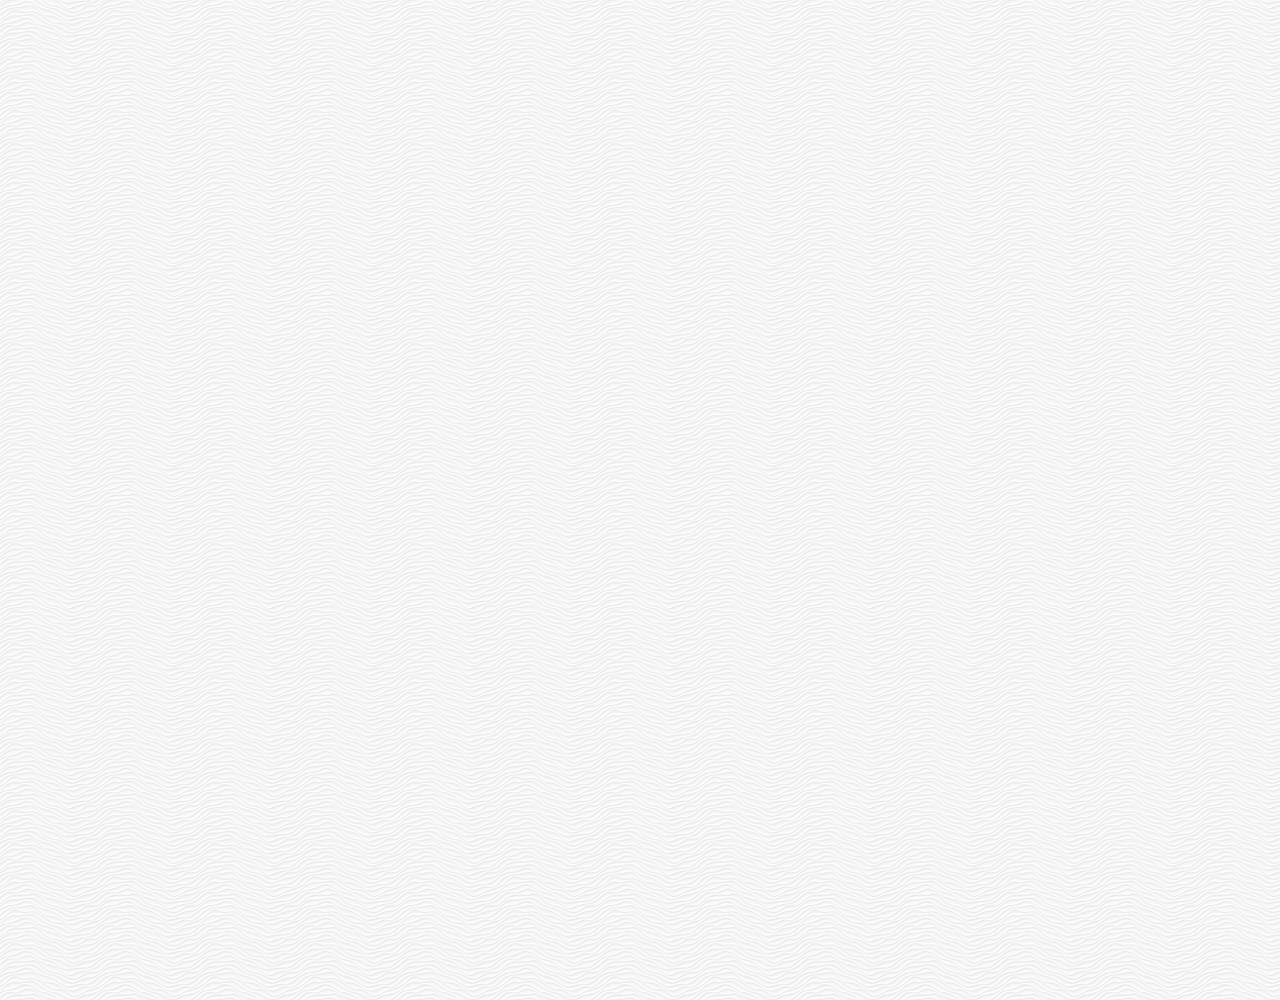
==== commit ce2f91dc: "Inserted Emoji Text" ====
--- a/chat.html
+++ b/chat.html
@@ -86,7 +86,7 @@
       </div>
     </div>
     <div class="bigScreen">
-      <span class="bigScreen__text">Please make your screen small! 😱 </span>
+      <span class="bigScreen__text">✋🏻 Please make your screen small! 😱 </span>
     </div>
   </body>
 </html>
